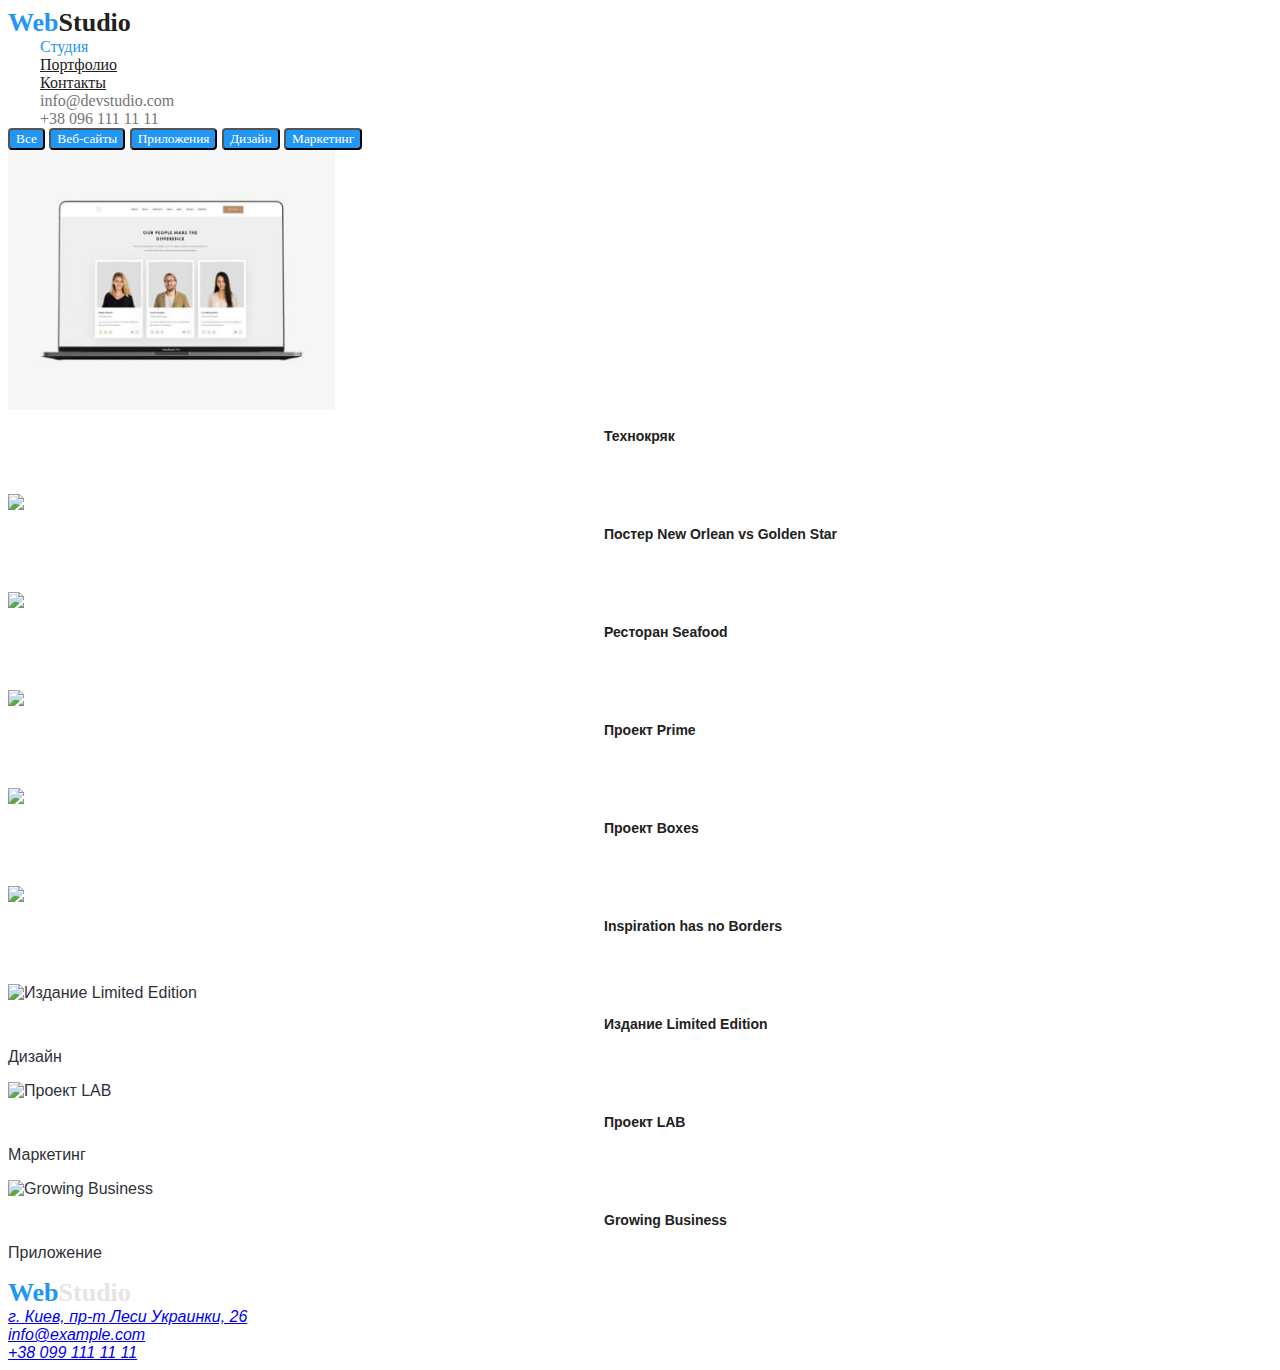
==== portfolio.html @ 56b849b2 "work02" ====
<!DOCTYPE html>
<html lang="en">

<head>
    <meta charset="UTF-8">
    <meta http-equiv="X-UA-Compatible" content="IE=edge">
    <meta name="viewport" content="width= , initial-scale=1.0">

    <title>Document2</title>
    <link rel="preconnect" href="https://fonts.googleapis.com">
    <link rel="preconnect" href="https://fonts.gstatic.com" crossorigin>
    <link href="https://fonts.googleapis.com/css2?family=Raleway:wght@400;500;700;900&display=swap" rel="stylesheet">
    
    <link rel="stylesheet" href="./css/styles.css" />
</head>
<body>
    <!--Хедер-->
 <main>
    <section class="section main" >
     <header class="header">
        <div class=" container nav">
         <nav class="section-main-nav">
           <a class="logo" href="./index.html">Web<span class="logo-black">Studio</span></a>
           <ul class="main-nav">
              <li><a class="header-item current" href="./index.html">Студия</a></li>
              <li><a class="header-item current1" href="./portfolio.html">Портфолио</a></li>
              <li><a class="header-item current1" href="./contact.html">Контакты</a></li>
           </ul>
         </nav>
         <ul class="contact">
            <li>
                <a class="header-item contact-mail" href="mailto:info@devstudio.com">info@devstudio.com</a>
            </li>
            <li>
                <a class="header-item contact-phone" href="tel:380961111111">+38 096 111 11 11</a>
            </li>
         </ul>
        </div>
    </section>
     </header>
     <div>
         <section class="menu">
            <button class="button-primary" type="button">Все</button>
            <button class="button-primary" type="button">Веб-сайты</button>
            <button class="button-primary" type="button">Приложения</button>
            <button class="button-primary" type="button">Дизайн</button>
            <button class="button-primary" type="button">Маркетинг</button>
         </section>
     </div>
     <section class="section1" >
        
        <ul class="work-list">
            <li class="photo-team">
                <img src=images/portfolio/img.jpg alt="Технокряк" widht="270" height="260" />
                <h3 class="title-photo">Технокряк </h3>
                <p>Веб-сайт</p>
            </li>
            <li class="photo-team">
                <img src=images/portfolio/img(1).jpg alt="Постер New Orlean vs Golden Star" widht="270" height="260" />
                <h3 class="title-photo">Постер New Orlean vs Golden Star </h3>
                <p>Дизайн</p>
            </li>
            <li class="photo-team">
                <img src=images/portfolio/img(2).jpg alt="Ресторан Seafood" widht="270" height="260" />
                <h3 class="title-photo">Ресторан Seafood </h3>
                <p>Приложение</p>
            </li>
        </ul>
    </section>
    <section class="section2" >
        
        <ul class="work-list">
            <li class="photo-team">
                <img src=images/portfolio/img(3).jpg alt="Проект Prime" widht="270" height="260" />
                <h3 class="title-photo">Проект Prime </h3>
                <p>Маркетинг</p>
            </li>
            <li class="photo-team">
                <img src=images/portfolio/img(4).jpg alt="Проект Boxes" widht="270" height="260" />
                <h3 class="title-photo">Проект Boxes </h3>
                <p>Приложение</p>
            </li>
            <li class="photo-team">
                <img src=images/portfolio/img(5).jpg alt="Inspiration has no Borders" widht="270" height="260" />
                <h3 class="title-photo">Inspiration has no Borders </h3>
                <p>Веб-сайт</p>
            </li>
        </ul>
    </section>
    <section class="section3" >
        
        <ul class="work-list">
            <li class="photo-team">
                <img src=images/portfolio/img(6).jpg alt="Издание Limited Edition" widht="270" height="260" />
                <h3 class="title-photo">Издание Limited Edition </h3>
                <p>Дизайн</p>
            </li>
            <li class="photo-team">
                <img src=images/portfolio/img(7).jpg alt="Проект LAB" widht="270" height="260" />
                <h3 class="title-photo">Проект LAB </h3>
                <p>Маркетинг</p>
            </li>
            <li class="photo-team">
                <img src=images/portfolio/img(8).jpg alt="Growing Business" widht="270" height="260" />
                <h3 class="title-photo">Growing Business </h3>
                <p>Приложение</p>
            </li>
        </ul>
    </section>
</main>
    <footer class="page-footer">
         <ul>
             <li><a class="logo" href="./index.html">Web<span class="logo-white">Studio</span></a></li>
         </ul>
       <address class="page-address">
          <ul class="addrerss-list">
             <li><a href="addrerss-link">г. Киев, пр-т Леси Украинки, 26</a></li>
             <li><a href="addrerss-link">info@example.com</a></li>
             <li><a href="addrerss-link">+38 099 111 11 11</a></li>
          </ul>
        </address>
    </footer>
</body>
---- css/styles.css ----
:root{
   --maim-text-color: #FFFFFF;
   --maim-blu-color:#2196F3;
   --maim-white-color:#E5E5E5;
   --maim-light-color:#F5F4FA;
   --maim-darck-color: #757575;
   --maim-black-color:#212121;
   --maim-darck2-color:#2F303A;
 }
    body {
    background: #FFFFFF;
    color: var(--maim-text-color);
    font-family: Roboto, sans-serif;
    }

    header {
    color: var(--maim-black-color);
    }

    .section-main {
     text-decoration: none  
     }

    .container nav {
     text-decoration: none
     }
   
     .logo {
     font-family: 'Raleway 700';
     font-style: normal;
     font-weight: 700;
     font-size: 26px;
     color: var(--maim-blu-color);
     text-decoration: none;
    }
    .logo-black {
    color: var(--maim-black-color);
    }
    .logo-white {
      color: var(--maim-white-color);
    }
    ul, li {
      display: block;
      padding: 0;
      margin: 0;
     }

    .list-style {
    list-style: none;
    }
    
    .main-nav {
    font-family:'Roboto';
    color: var(--maim-black-color);
    text-decoration: none;
    
  }
   .current {
   color: var(--maim-blu-color);
   text-decoration: none;
   margin-left: 32px;
   }
   .current1 {
    color: var(--maim-black-color);
    margin-left: 32px;
   }

    .contact-phone , .contact-mail {
     font-family: 'Roboto 400';
     color: var(--maim-darck-color);
     text-decoration: none;
     margin-left: 32px;
    }

    .section-hero {
    color: var(--maim-darck2-color);
    }
    
    .section3 {
      color: var(--maim-darck2-color);
    }

     section-title1 {   
      font-family: 'Roboto 9oo' ;
      color: var(--maim-text-color);
     }
   
    .button-primary {
     font-family: 'Roboto 700';
     color: var(--maim-text-color);
     background-color: var(--maim-blu-color);
     border-radius: 4px;
    }

    .text {
      font-family: 'Roboto 700';
      color: var(--maim-black-color);
      margin-left: 32px;

      letter-spacing: 0.03em; 
    }
    .list-style{
      color: var(--maim-darck2-color);;
       font-size: 14px;
       font-family: 'Roboto 700' ;
       margin-left: 32px;
       list-style: none ;
       
     }
    .section-title2 {
     color: var(--maim-black-color);
     font-size: 36px;
     font-family: 'Roboto 700' ;
       }

 .title-photo {
  color: var(--maim-black-color);

     font-size: 14px;
 }
 .section-title3 {
  font-family: 'Roboto 700' ;
  color: var(--maim-black-color);
 }

 .title {
    margin-top: 0;
    margin-bottom: 0;
    padding-top: 94px;

    font-weight: 700;
    font-size: 14px;
    text-transform: uppercase;
 }
 .title-photo , .title-text {
  margin-left: 596px;
 }
 
 .page-footer {
  color: var(--maim-darck2-color);
  
 }

 .page-adress {
   font-family: 'Roboto 400';
   color: var(--maim-text-color);
   text-decoration: none;
 }
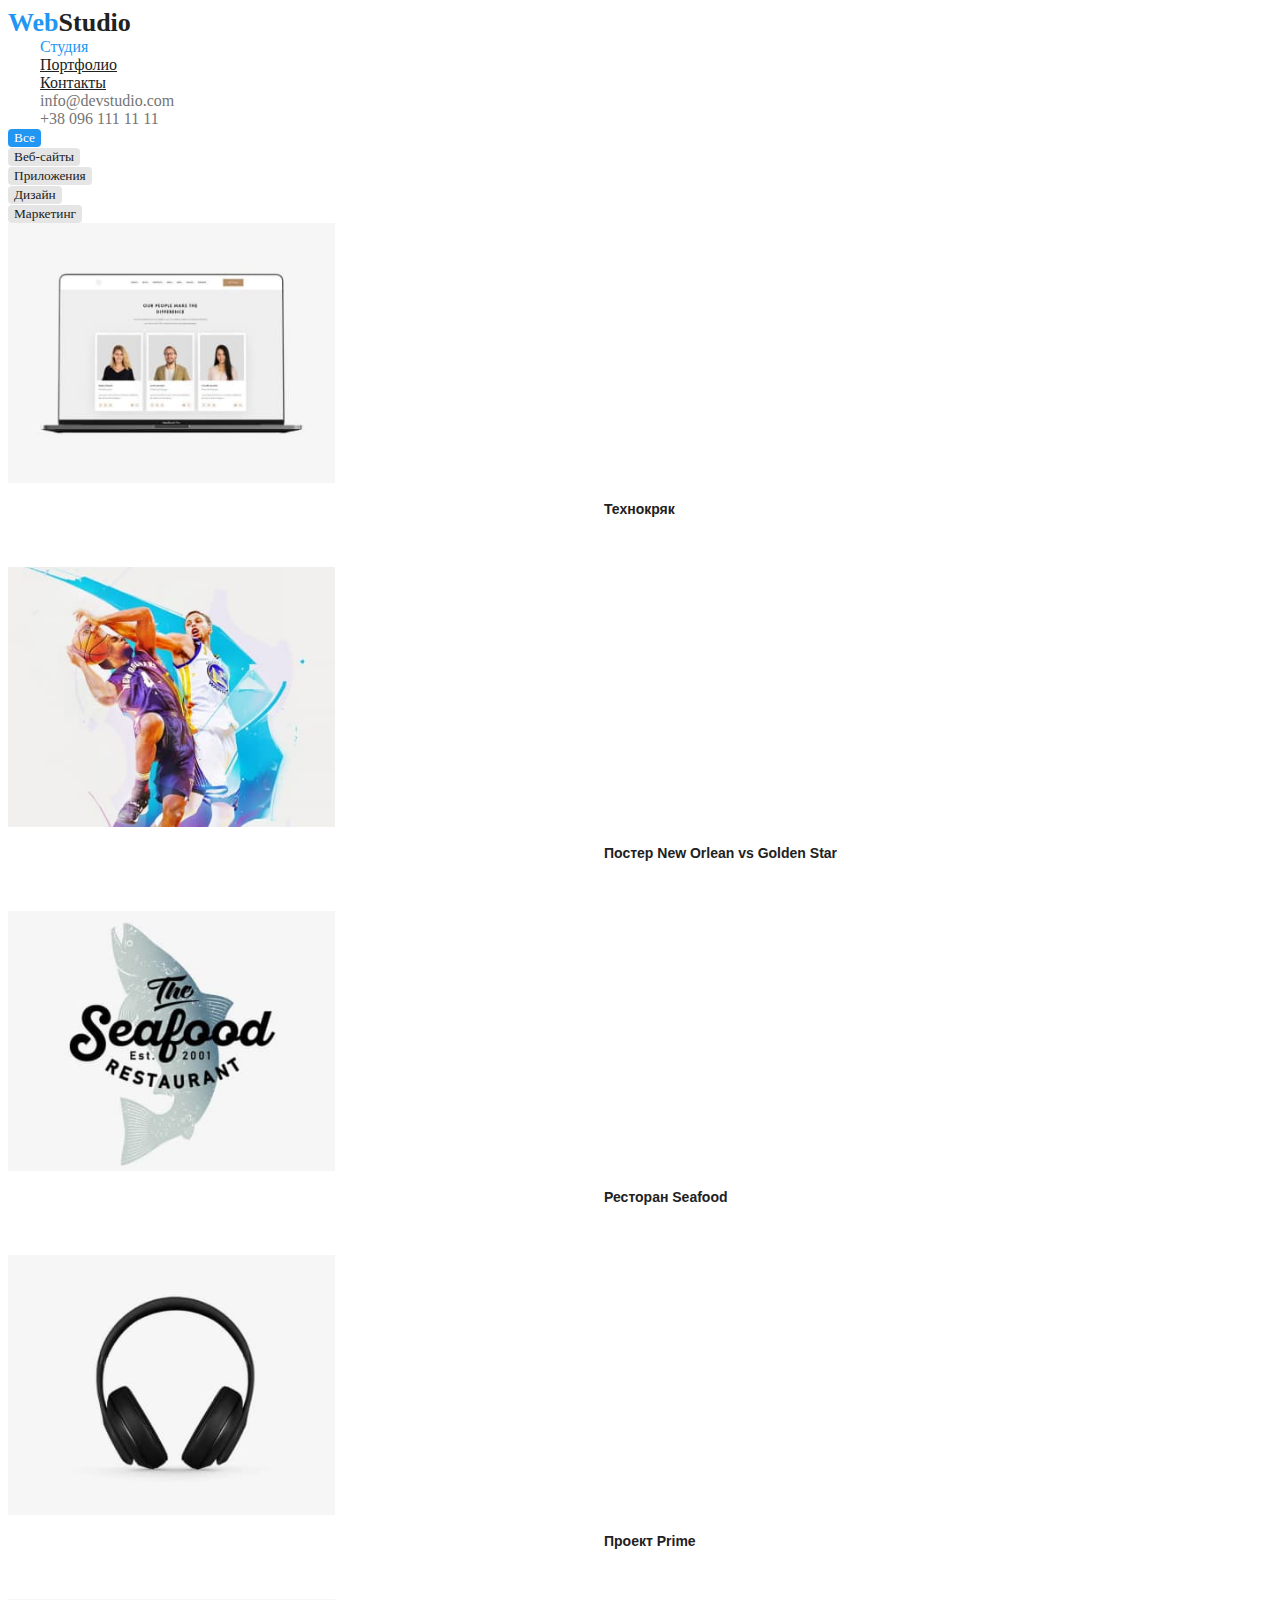
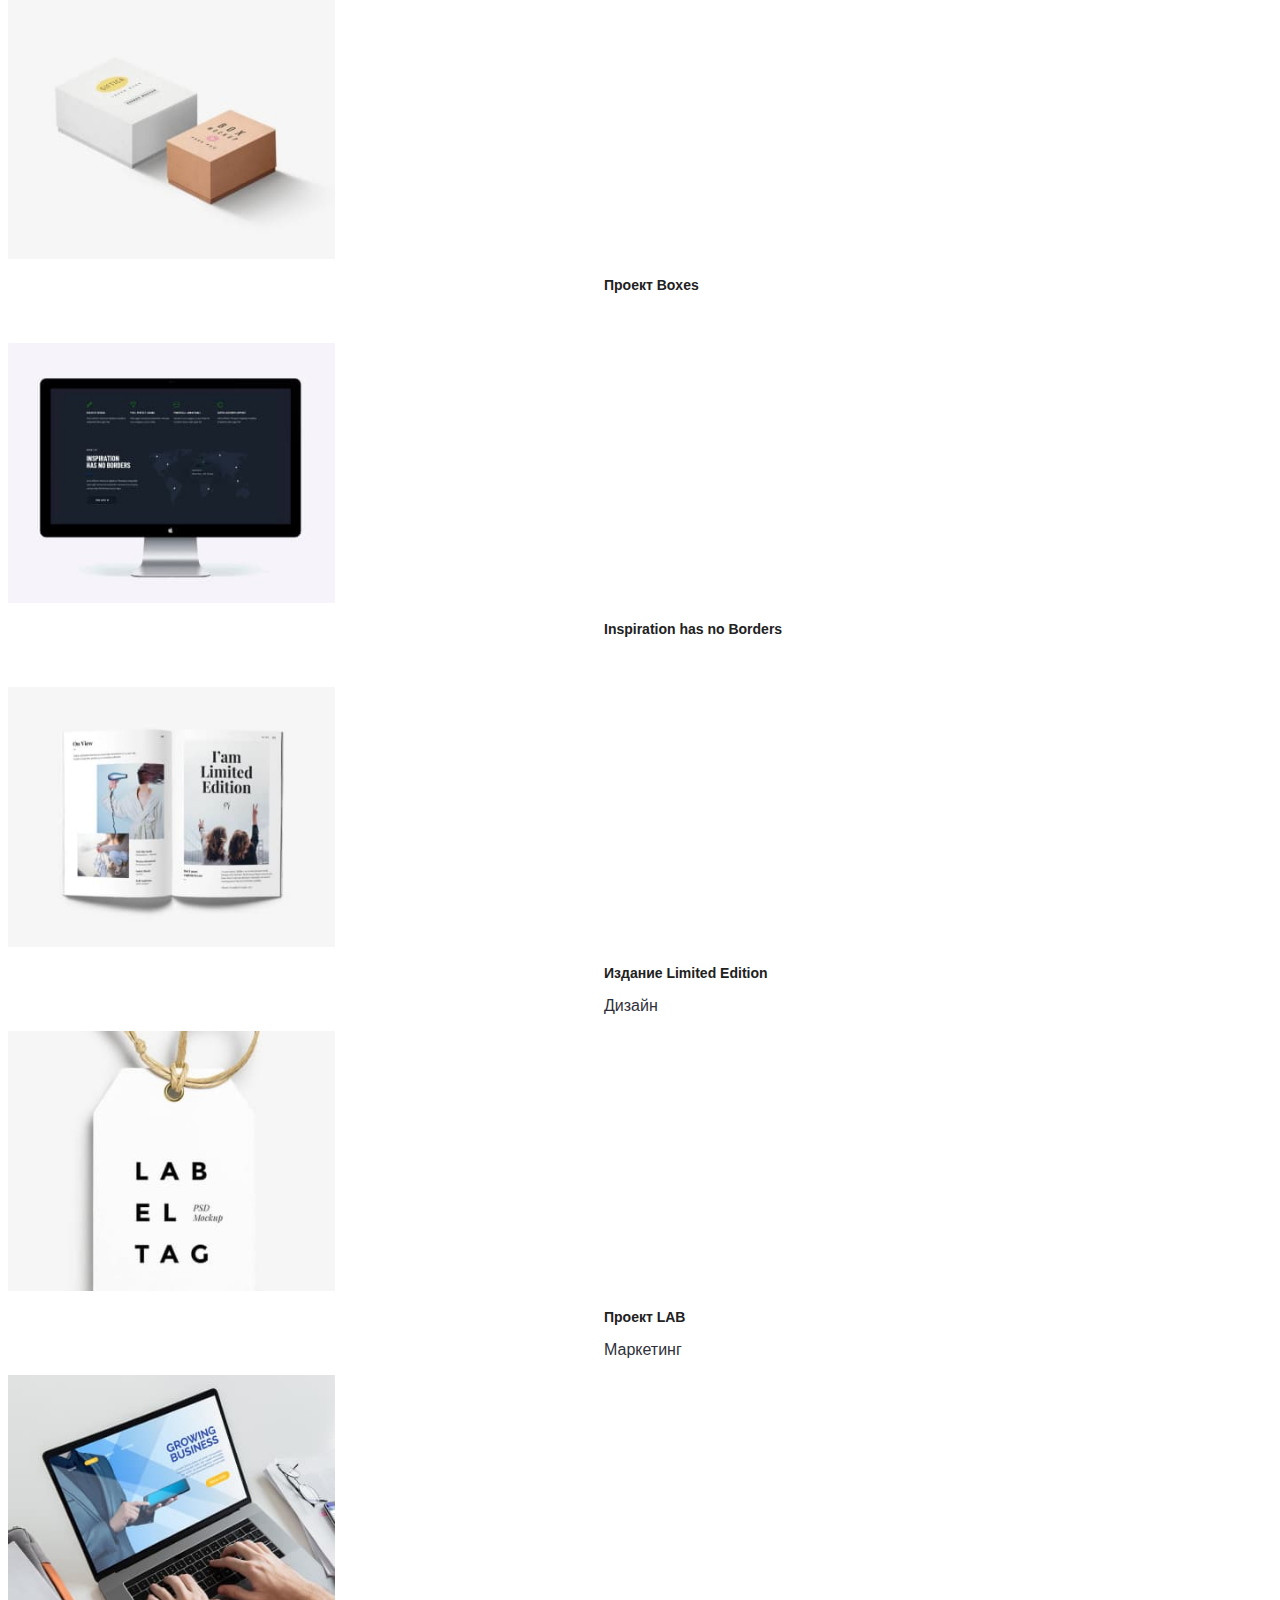
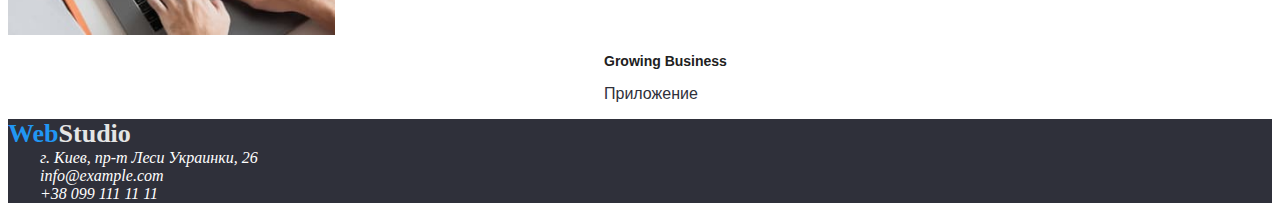
==== commit 7a5a98a3: "work02" ====
--- a/portfolio.html
+++ b/portfolio.html
@@ -39,71 +39,83 @@
     </section>
      </header>
      <div>
-         <section class="menu">
+         <section class="portfolio">
+          <ul class="auth-nav">
+            <li>
             <button class="button-primary" type="button">Все</button>
-            <button class="button-primary" type="button">Веб-сайты</button>
-            <button class="button-primary" type="button">Приложения</button>
-            <button class="button-primary" type="button">Дизайн</button>
-            <button class="button-primary" type="button">Маркетинг</button>
+            </li>
+            <li>
+            <button class="button-primary2" type="button">Веб-сайты</button>
+            </li>
+            <li>
+            <button class="button-primary2" type="button">Приложения</button>
+            </li>
+            <li>
+            <button class="button-primary2" type="button">Дизайн</button>
+            </li>
+            <li>
+            <button class="button-primary2" type="button">Маркетинг</button>
+            </li>
+          </ul>
          </section>
      </div>
      <section class="section1" >
         
         <ul class="work-list">
-            <li class="photo-team">
+            <li class="photo-iteam">
                 <img src=images/portfolio/img.jpg alt="Технокряк" widht="270" height="260" />
                 <h3 class="title-photo">Технокряк </h3>
-                <p>Веб-сайт</p>
+                <p class="title-text">Веб-сайт</p>
             </li>
-            <li class="photo-team">
+            <li class="photo-iteam">
                 <img src=images/portfolio/img(1).jpg alt="Постер New Orlean vs Golden Star" widht="270" height="260" />
                 <h3 class="title-photo">Постер New Orlean vs Golden Star </h3>
-                <p>Дизайн</p>
+                <p class="title-text">Дизайн</p>
             </li>
-            <li class="photo-team">
+            <li class="photo-iteam">
                 <img src=images/portfolio/img(2).jpg alt="Ресторан Seafood" widht="270" height="260" />
                 <h3 class="title-photo">Ресторан Seafood </h3>
-                <p>Приложение</p>
+                <p class="title-text">Приложение</p>
             </li>
         </ul>
     </section>
     <section class="section2" >
         
         <ul class="work-list">
-            <li class="photo-team">
+            <li class="photo-iteam">
                 <img src=images/portfolio/img(3).jpg alt="Проект Prime" widht="270" height="260" />
                 <h3 class="title-photo">Проект Prime </h3>
-                <p>Маркетинг</p>
+                <p class="title-text">Маркетинг</p>
             </li>
-            <li class="photo-team">
+            <li class="photo-iteam">
                 <img src=images/portfolio/img(4).jpg alt="Проект Boxes" widht="270" height="260" />
                 <h3 class="title-photo">Проект Boxes </h3>
-                <p>Приложение</p>
+                <p class="title-text">Приложение</p>
             </li>
-            <li class="photo-team">
+            <li class="photo-iteam">
                 <img src=images/portfolio/img(5).jpg alt="Inspiration has no Borders" widht="270" height="260" />
                 <h3 class="title-photo">Inspiration has no Borders </h3>
-                <p>Веб-сайт</p>
+                <p class="title-text">Веб-сайт</p>
             </li>
         </ul>
     </section>
     <section class="section3" >
         
         <ul class="work-list">
-            <li class="photo-team">
+            <li class="photo-iteam">
                 <img src=images/portfolio/img(6).jpg alt="Издание Limited Edition" widht="270" height="260" />
                 <h3 class="title-photo">Издание Limited Edition </h3>
-                <p>Дизайн</p>
+                <p class="title-text">Дизайн</p>
             </li>
-            <li class="photo-team">
+            <li class="photo-iteam">
                 <img src=images/portfolio/img(7).jpg alt="Проект LAB" widht="270" height="260" />
                 <h3 class="title-photo">Проект LAB </h3>
-                <p>Маркетинг</p>
+                <p class="title-text">Маркетинг</p>
             </li>
-            <li class="photo-team">
+            <li class="photo-iteam">
                 <img src=images/portfolio/img(8).jpg alt="Growing Business" widht="270" height="260" />
                 <h3 class="title-photo">Growing Business </h3>
-                <p>Приложение</p>
+                <p class="title-text">Приложение</p>
             </li>
         </ul>
     </section>
@@ -113,10 +125,10 @@
              <li><a class="logo" href="./index.html">Web<span class="logo-white">Studio</span></a></li>
          </ul>
        <address class="page-address">
-          <ul class="addrerss-list">
-             <li><a href="addrerss-link">г. Киев, пр-т Леси Украинки, 26</a></li>
-             <li><a href="addrerss-link">info@example.com</a></li>
-             <li><a href="addrerss-link">+38 099 111 11 11</a></li>
+          <ul class="address-list">
+             <li><a class="address" href="link">г. Киев, пр-т Леси Украинки, 26</a></li>
+             <li><a class="address" href="link">info@example.com</a></li>
+             <li><a class="address" href="link">+38 099 111 11 11</a></li>
           </ul>
         </address>
     </footer>
--- a/css/styles.css
+++ b/css/styles.css
@@ -18,7 +18,7 @@
     }
 
     .section-main {
-     text-decoration: none  
+     text-decoration: none
      }
 
     .container nav {
@@ -53,7 +53,6 @@
     font-family:'Roboto';
     color: var(--maim-black-color);
     text-decoration: none;
-    
   }
    .current {
    color: var(--maim-blu-color);
@@ -73,7 +72,8 @@
     }
 
     .section-hero {
-    color: var(--maim-darck2-color);
+    color: var(--maim-text-color);
+    background-color: var(--maim-darck2-color) ;  
     }
     
     .section3 {
@@ -90,7 +90,15 @@
      color: var(--maim-text-color);
      background-color: var(--maim-blu-color);
      border-radius: 4px;
+     border: none;
     }
+    .button-primary2 {
+      font-family: 'Roboto 700';
+      color: var(--maim-black-color);
+      background-color: var(--maim-white-color);
+      border-radius: 4px;
+      border: none;
+     }
 
     .text {
       font-family: 'Roboto 700';
@@ -138,11 +146,14 @@
  
  .page-footer {
   color: var(--maim-darck2-color);
+  background-color: var(--maim-darck2-color);
   
  }
 
- .page-adress {
+ .address {
    font-family: 'Roboto 400';
    color: var(--maim-text-color);
    text-decoration: none;
+   margin-left: 32px;
  }
+ 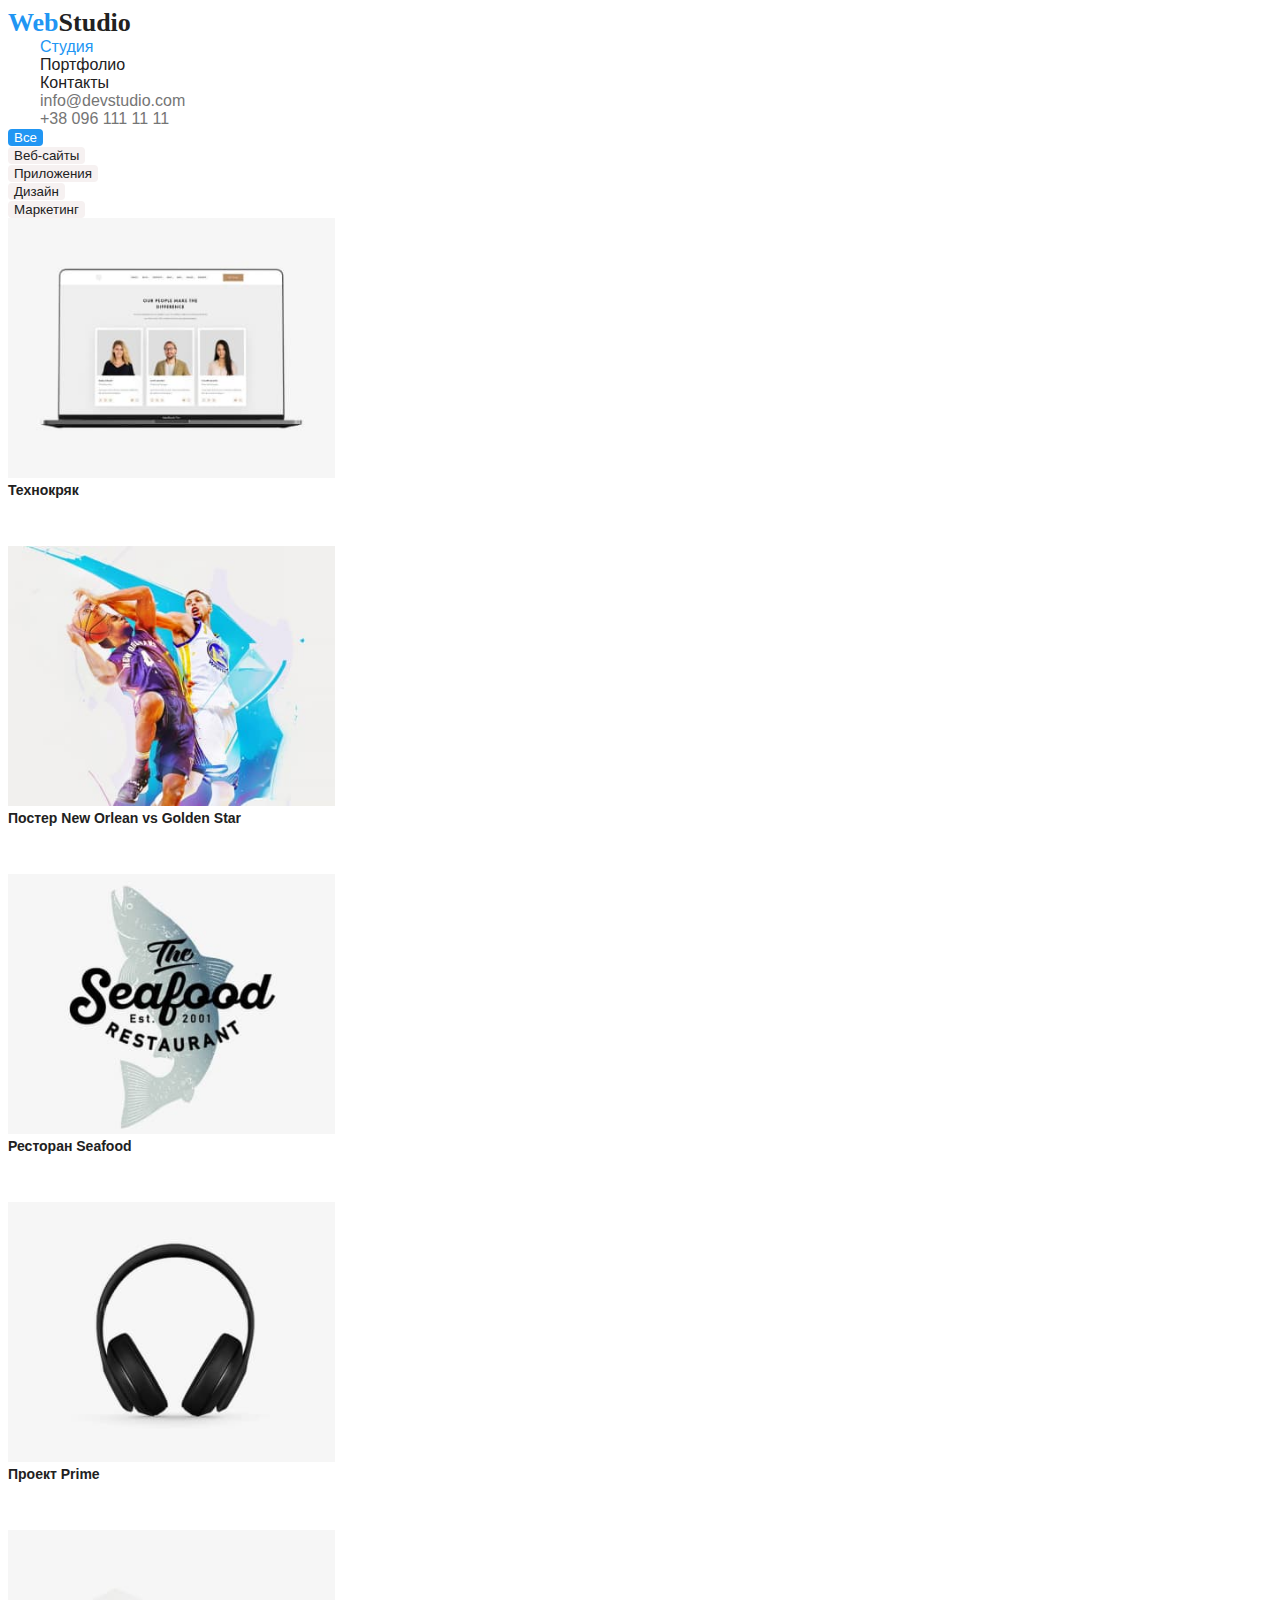
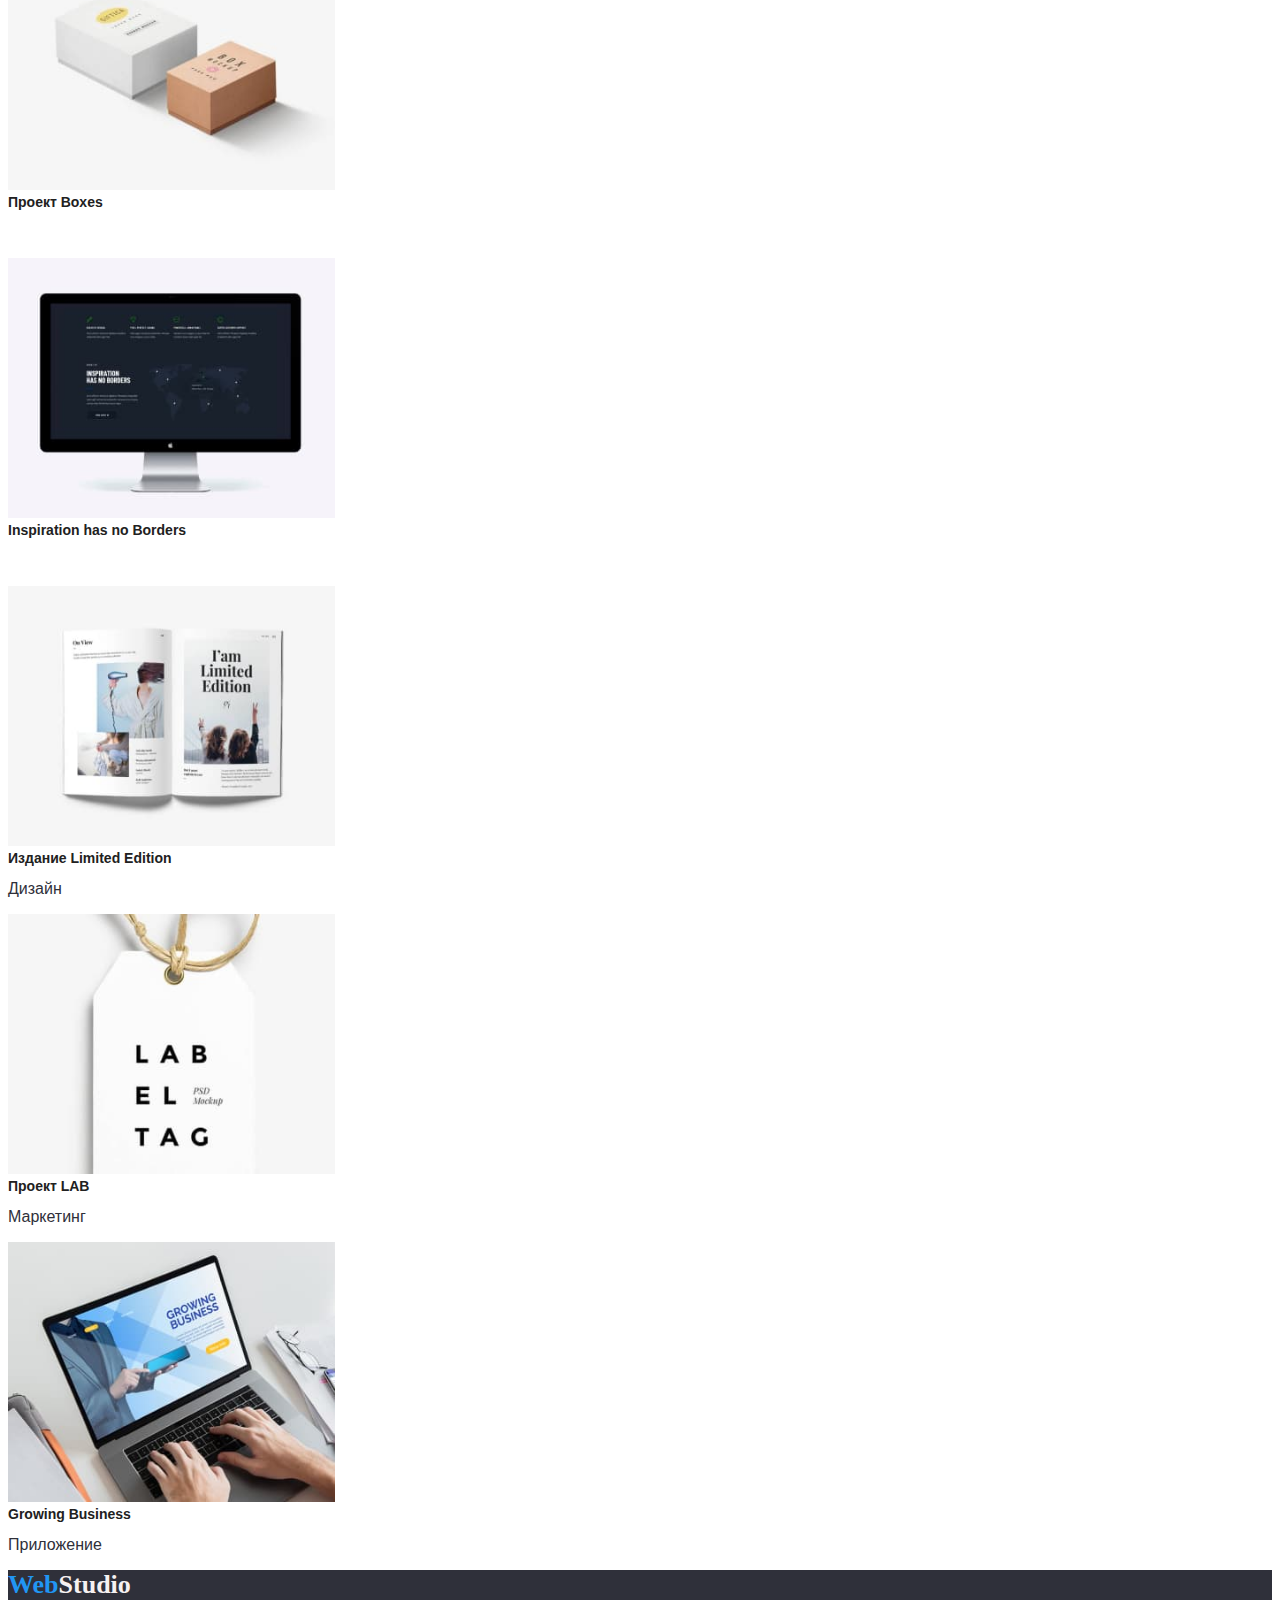
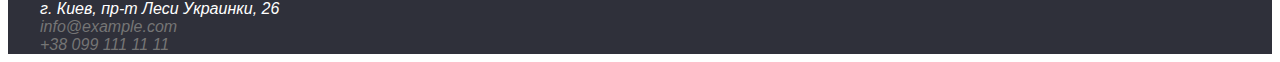
==== commit 9d66aeec: "work02" ====
--- a/portfolio.html
+++ b/portfolio.html
@@ -9,16 +9,15 @@
     <title>Document2</title>
     <link rel="preconnect" href="https://fonts.googleapis.com">
     <link rel="preconnect" href="https://fonts.gstatic.com" crossorigin>
-    <link href="https://fonts.googleapis.com/css2?family=Raleway:wght@400;500;700;900&display=swap" rel="stylesheet">
+    <link href="https://fonts.googleapis.com/css2?family=Raleway:wght@400;500;700;900&family=Roboto:wght@400;500;700;900&display=swap" rel="stylesheet">
     
     <link rel="stylesheet" href="./css/styles.css" />
 </head>
 <body>
-    <!--Хедер-->
+    <!--Хедер--> 
  <main>
     <section class="section main" >
      <header class="header">
-        <div class=" container nav">
          <nav class="section-main-nav">
            <a class="logo" href="./index.html">Web<span class="logo-black">Studio</span></a>
            <ul class="main-nav">
@@ -35,7 +34,6 @@
                 <a class="header-item contact-phone" href="tel:380961111111">+38 096 111 11 11</a>
             </li>
          </ul>
-        </div>
     </section>
      </header>
      <div>
@@ -59,6 +57,7 @@
           </ul>
          </section>
      </div>
+     
      <section class="section1" >
         
         <ul class="work-list">
@@ -126,7 +125,7 @@
          </ul>
        <address class="page-address">
           <ul class="address-list">
-             <li><a class="address" href="link">г. Киев, пр-т Леси Украинки, 26</a></li>
+             <li><a class="address1" href="link">г. Киев, пр-т Леси Украинки, 26</a></li>
              <li><a class="address" href="link">info@example.com</a></li>
              <li><a class="address" href="link">+38 099 111 11 11</a></li>
           </ul>
--- a/css/styles.css
+++ b/css/styles.css
@@ -1,7 +1,7 @@
  :root{
    --maim-text-color: #FFFFFF;
    --maim-blu-color:#2196F3;
-   --maim-white-color:#E5E5E5;
+   --maim-white-color:#f6f1f1;
    --maim-light-color:#F5F4FA;
    --maim-darck-color: #757575;
    --maim-black-color:#212121;
@@ -10,7 +10,7 @@
     body {
     background: #FFFFFF;
     color: var(--maim-text-color);
-    font-family: Roboto, sans-serif;
+    font-family: 'Roboto 500', sans-serif;
     }
 
     header {
@@ -21,9 +21,6 @@
      text-decoration: none
      }
 
-    .container nav {
-     text-decoration: none
-     }
    
      .logo {
      font-family: 'Raleway 700';
@@ -50,22 +47,20 @@
     }
     
     .main-nav {
-    font-family:'Roboto';
     color: var(--maim-black-color);
-    text-decoration: none;
   }
    .current {
    color: var(--maim-blu-color);
-   text-decoration: none;
+   text-decoration: none ;
    margin-left: 32px;
    }
    .current1 {
     color: var(--maim-black-color);
     margin-left: 32px;
+    text-decoration: none ;
    }
 
     .contact-phone , .contact-mail {
-     font-family: 'Roboto 400';
      color: var(--maim-darck-color);
      text-decoration: none;
      margin-left: 32px;
@@ -80,20 +75,13 @@
       color: var(--maim-darck2-color);
     }
 
-     section-title1 {   
-      font-family: 'Roboto 9oo' ;
-      color: var(--maim-text-color);
-     }
-   
     .button-primary {
-     font-family: 'Roboto 700';
      color: var(--maim-text-color);
      background-color: var(--maim-blu-color);
      border-radius: 4px;
      border: none;
     }
     .button-primary2 {
-      font-family: 'Roboto 700';
       color: var(--maim-black-color);
       background-color: var(--maim-white-color);
       border-radius: 4px;
@@ -110,15 +98,13 @@
     .list-style{
       color: var(--maim-darck2-color);;
        font-size: 14px;
-       font-family: 'Roboto 700' ;
        margin-left: 32px;
        list-style: none ;
        
      }
-    .section-title2 {
+     .section-title2 {
      color: var(--maim-black-color);
      font-size: 36px;
-     font-family: 'Roboto 700' ;
        }
 
  .title-photo {
@@ -127,7 +113,6 @@
      font-size: 14px;
  }
  .section-title3 {
-  font-family: 'Roboto 700' ;
   color: var(--maim-black-color);
  }
 
@@ -141,18 +126,20 @@
     text-transform: uppercase;
  }
  .title-photo , .title-text {
-  margin-left: 596px;
+  margin-top: auto;
  }
- 
  .page-footer {
-  color: var(--maim-darck2-color);
   background-color: var(--maim-darck2-color);
   
+}
+ .address1 {
+  color: var(--maim-text-color);
+   text-decoration: none;
+   margin-left: 32px;
  }
 
  .address {
-   font-family: 'Roboto 400';
-   color: var(--maim-text-color);
+  color: var(--maim-darck-color);
    text-decoration: none;
    margin-left: 32px;
  }
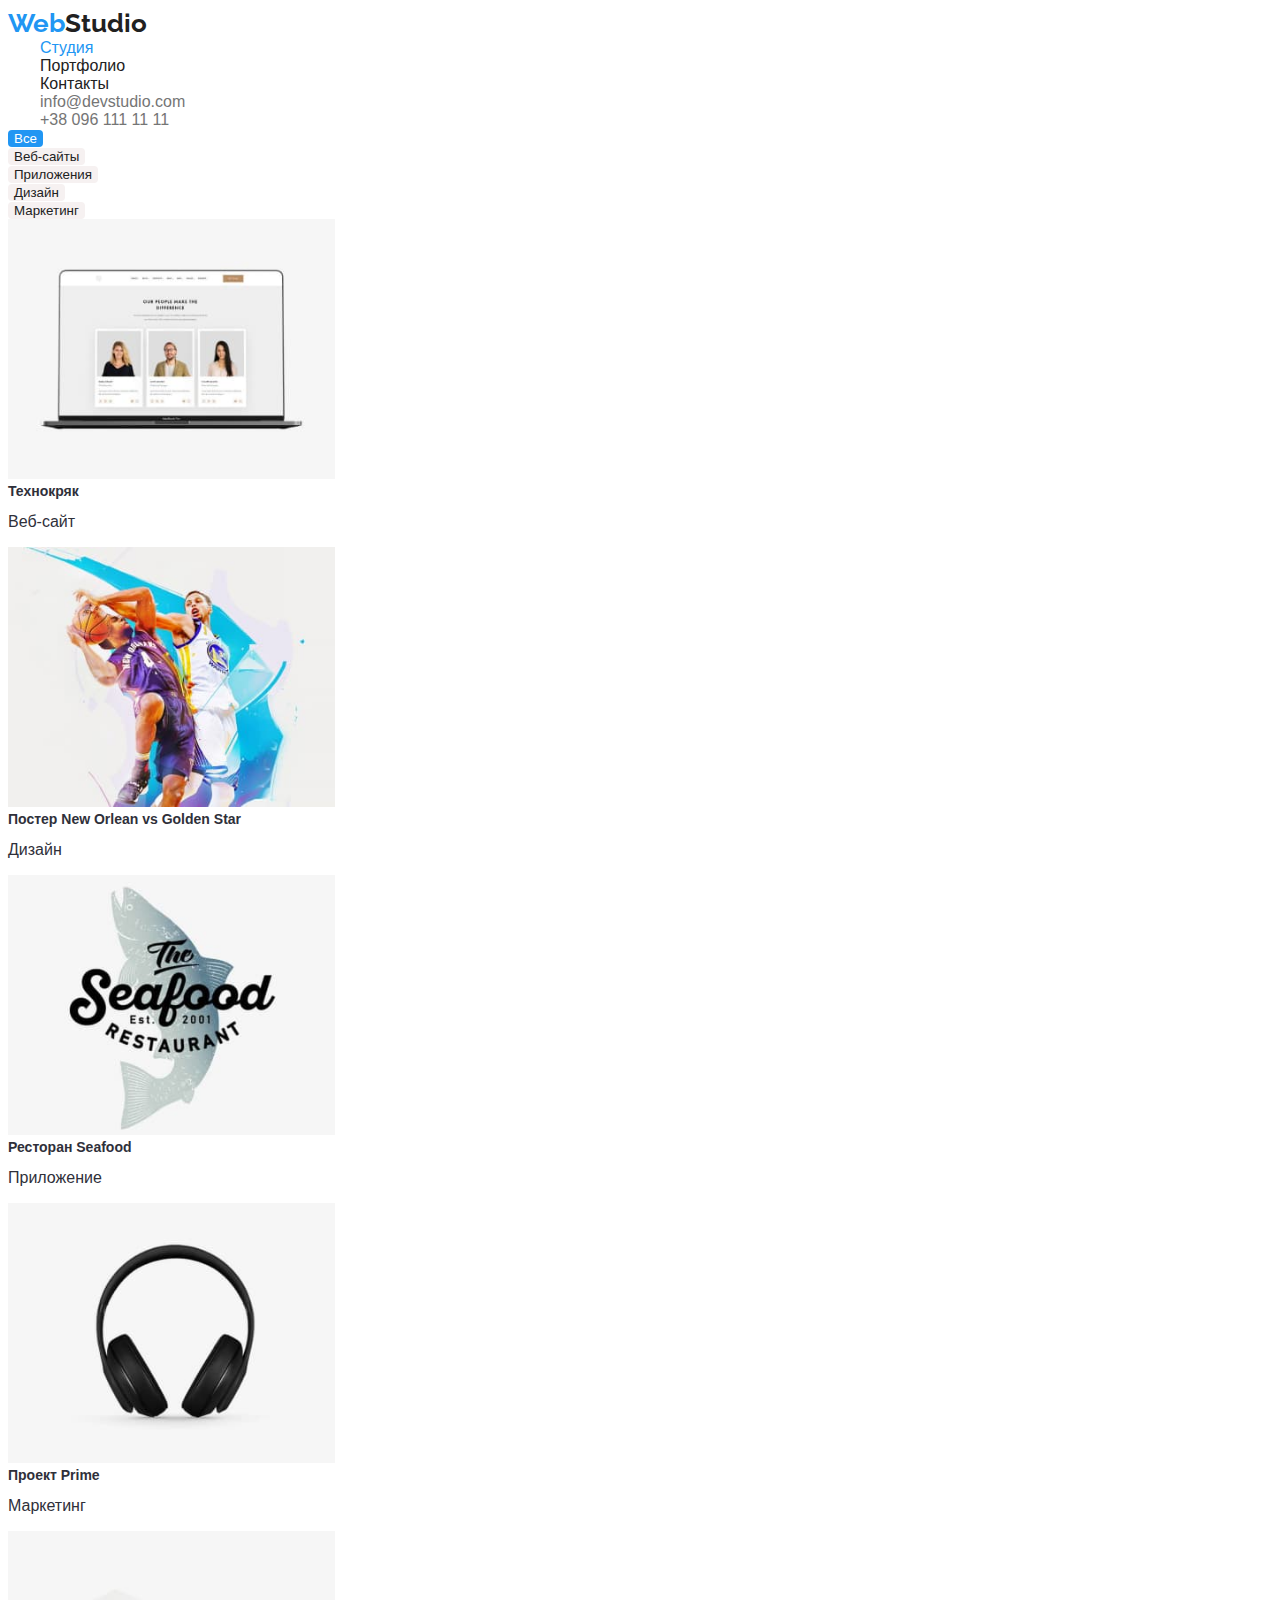
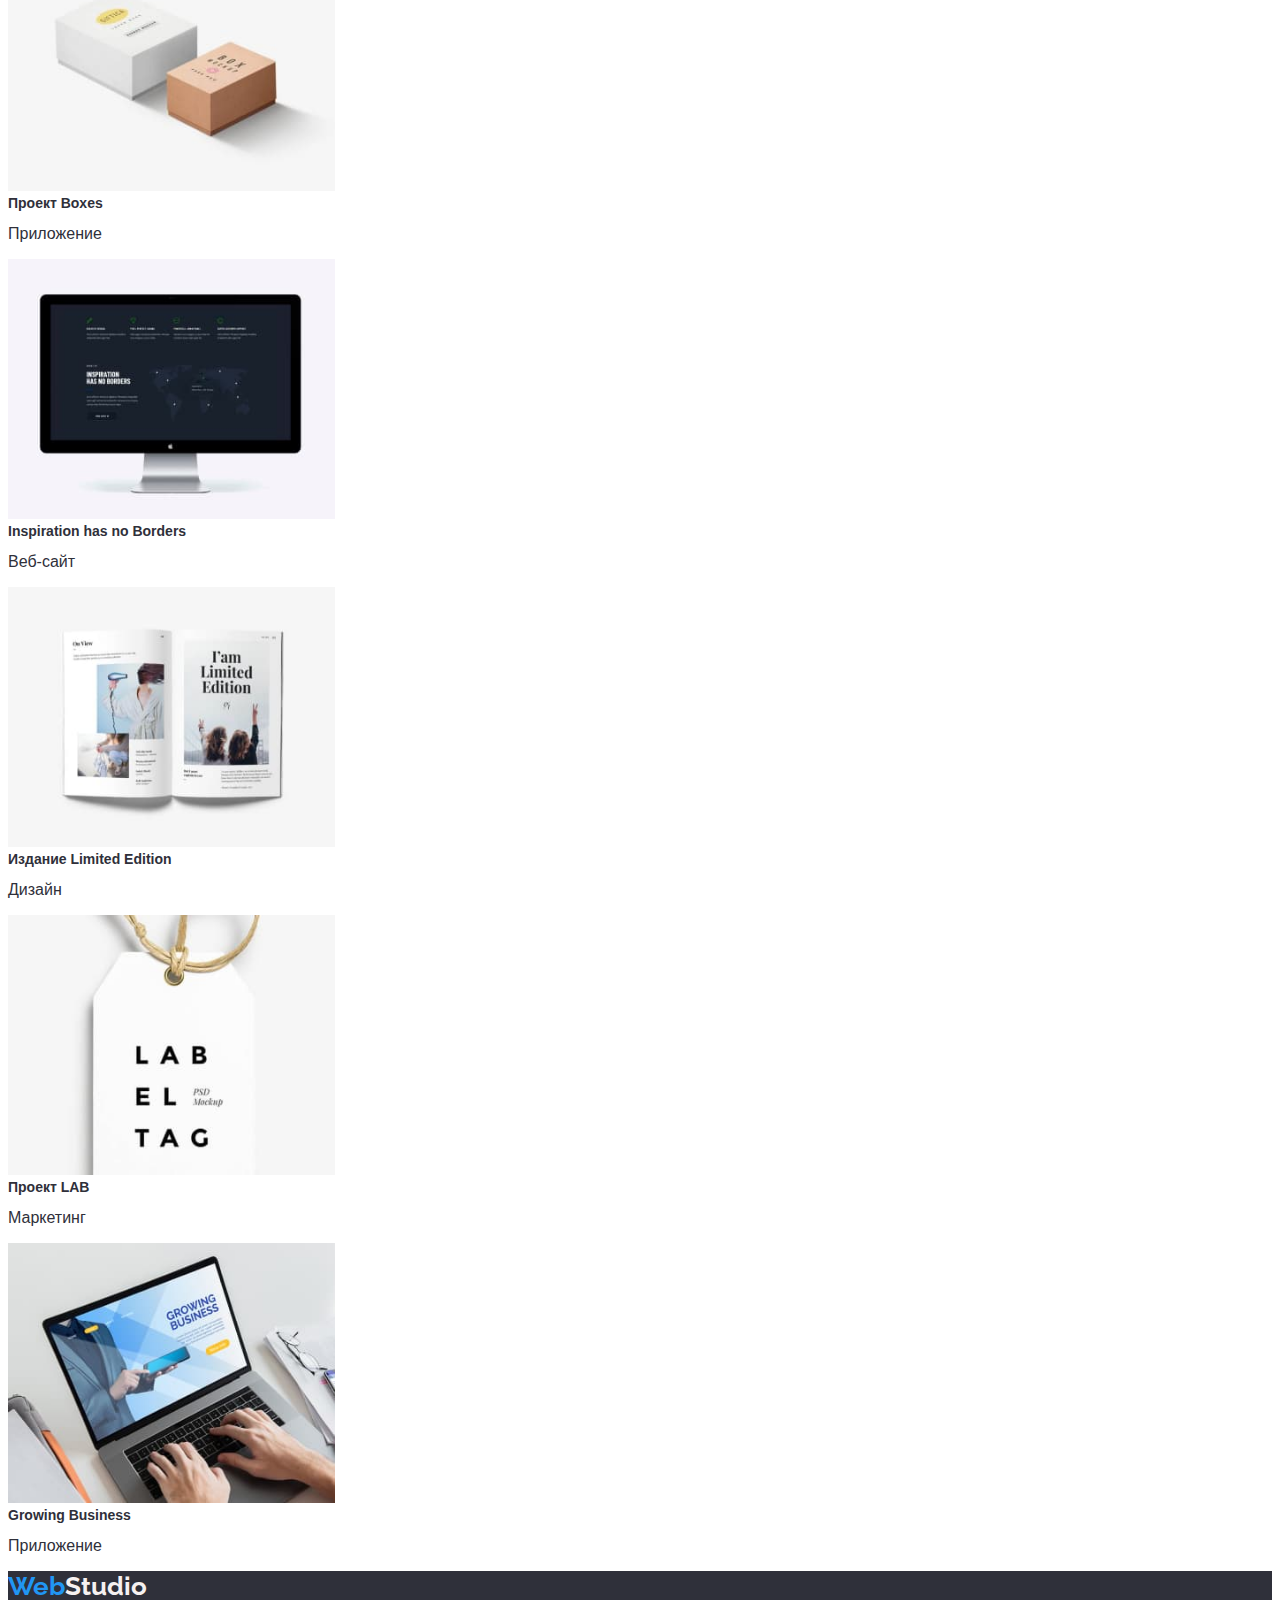
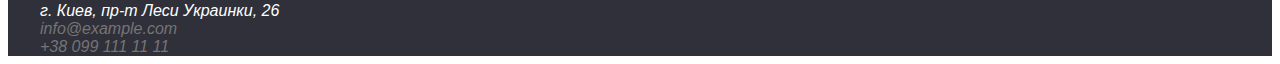
==== commit e602afd7: "work02" ====
--- a/portfolio.html
+++ b/portfolio.html
@@ -34,8 +34,8 @@
                 <a class="header-item contact-phone" href="tel:380961111111">+38 096 111 11 11</a>
             </li>
          </ul>
+     </header>
     </section>
-     </header>
      <div>
          <section class="portfolio">
           <ul class="auth-nav">
@@ -57,22 +57,22 @@
           </ul>
          </section>
      </div>
-     
+
      <section class="section1" >
         
         <ul class="work-list">
             <li class="photo-iteam">
-                <img src=images/portfolio/img.jpg alt="Технокряк" widht="270" height="260" />
+                <img src=images/portfolio/img.jpg alt="Технокряк"  height="260" />
                 <h3 class="title-photo">Технокряк </h3>
                 <p class="title-text">Веб-сайт</p>
             </li>
             <li class="photo-iteam">
-                <img src=images/portfolio/img(1).jpg alt="Постер New Orlean vs Golden Star" widht="270" height="260" />
+                <img src=images/portfolio/img(1).jpg alt="Постер New Orlean vs Golden Star"  height="260" />
                 <h3 class="title-photo">Постер New Orlean vs Golden Star </h3>
                 <p class="title-text">Дизайн</p>
             </li>
             <li class="photo-iteam">
-                <img src=images/portfolio/img(2).jpg alt="Ресторан Seafood" widht="270" height="260" />
+                <img src=images/portfolio/img(2).jpg alt="Ресторан Seafood"  height="260" />
                 <h3 class="title-photo">Ресторан Seafood </h3>
                 <p class="title-text">Приложение</p>
             </li>
@@ -82,17 +82,17 @@
         
         <ul class="work-list">
             <li class="photo-iteam">
-                <img src=images/portfolio/img(3).jpg alt="Проект Prime" widht="270" height="260" />
+                <img src=images/portfolio/img(3).jpg alt="Проект Prime"  height="260" />
                 <h3 class="title-photo">Проект Prime </h3>
                 <p class="title-text">Маркетинг</p>
             </li>
             <li class="photo-iteam">
-                <img src=images/portfolio/img(4).jpg alt="Проект Boxes" widht="270" height="260" />
+                <img src=images/portfolio/img(4).jpg alt="Проект Boxes"  height="260" />
                 <h3 class="title-photo">Проект Boxes </h3>
                 <p class="title-text">Приложение</p>
             </li>
             <li class="photo-iteam">
-                <img src=images/portfolio/img(5).jpg alt="Inspiration has no Borders" widht="270" height="260" />
+                <img src=images/portfolio/img(5).jpg alt="Inspiration has no Borders"  height="260" />
                 <h3 class="title-photo">Inspiration has no Borders </h3>
                 <p class="title-text">Веб-сайт</p>
             </li>
@@ -102,17 +102,17 @@
         
         <ul class="work-list">
             <li class="photo-iteam">
-                <img src=images/portfolio/img(6).jpg alt="Издание Limited Edition" widht="270" height="260" />
+                <img src=images/portfolio/img(6).jpg alt="Издание Limited Edition"  height="260" />
                 <h3 class="title-photo">Издание Limited Edition </h3>
                 <p class="title-text">Дизайн</p>
             </li>
             <li class="photo-iteam">
-                <img src=images/portfolio/img(7).jpg alt="Проект LAB" widht="270" height="260" />
+                <img src=images/portfolio/img(7).jpg alt="Проект LAB"  height="260" />
                 <h3 class="title-photo">Проект LAB </h3>
                 <p class="title-text">Маркетинг</p>
             </li>
             <li class="photo-iteam">
-                <img src=images/portfolio/img(8).jpg alt="Growing Business" widht="270" height="260" />
+                <img src=images/portfolio/img(8).jpg alt="Growing Business"  height="260" />
                 <h3 class="title-photo">Growing Business </h3>
                 <p class="title-text">Приложение</p>
             </li>
--- a/css/styles.css
+++ b/css/styles.css
@@ -23,12 +23,13 @@
 
    
      .logo {
-     font-family: 'Raleway 700';
      font-style: normal;
      font-weight: 700;
      font-size: 26px;
      color: var(--maim-blu-color);
      text-decoration: none;
+     font-family: Raleway;
+     line-height: 31px;
     }
     .logo-black {
     color: var(--maim-black-color);
@@ -69,6 +70,7 @@
     .section-hero {
     color: var(--maim-text-color);
     background-color: var(--maim-darck2-color) ;  
+    line-height: 60px ;
     }
     
     .section3 {
@@ -80,18 +82,20 @@
      background-color: var(--maim-blu-color);
      border-radius: 4px;
      border: none;
+     font-family: inherit;
     }
     .button-primary2 {
       color: var(--maim-black-color);
       background-color: var(--maim-white-color);
       border-radius: 4px;
       border: none;
+      font-family: inherit;
      }
 
     .text {
-      font-family: 'Roboto 700';
       color: var(--maim-black-color);
       margin-left: 32px;
+      line-height: 17;
 
       letter-spacing: 0.03em; 
     }
@@ -100,7 +104,6 @@
        font-size: 14px;
        margin-left: 32px;
        list-style: none ;
-       
      }
      .section-title2 {
      color: var(--maim-black-color);
@@ -127,6 +130,7 @@
  }
  .title-photo , .title-text {
   margin-top: auto;
+  color: var(--maim-darck2-color);
  }
  .page-footer {
   background-color: var(--maim-darck2-color);
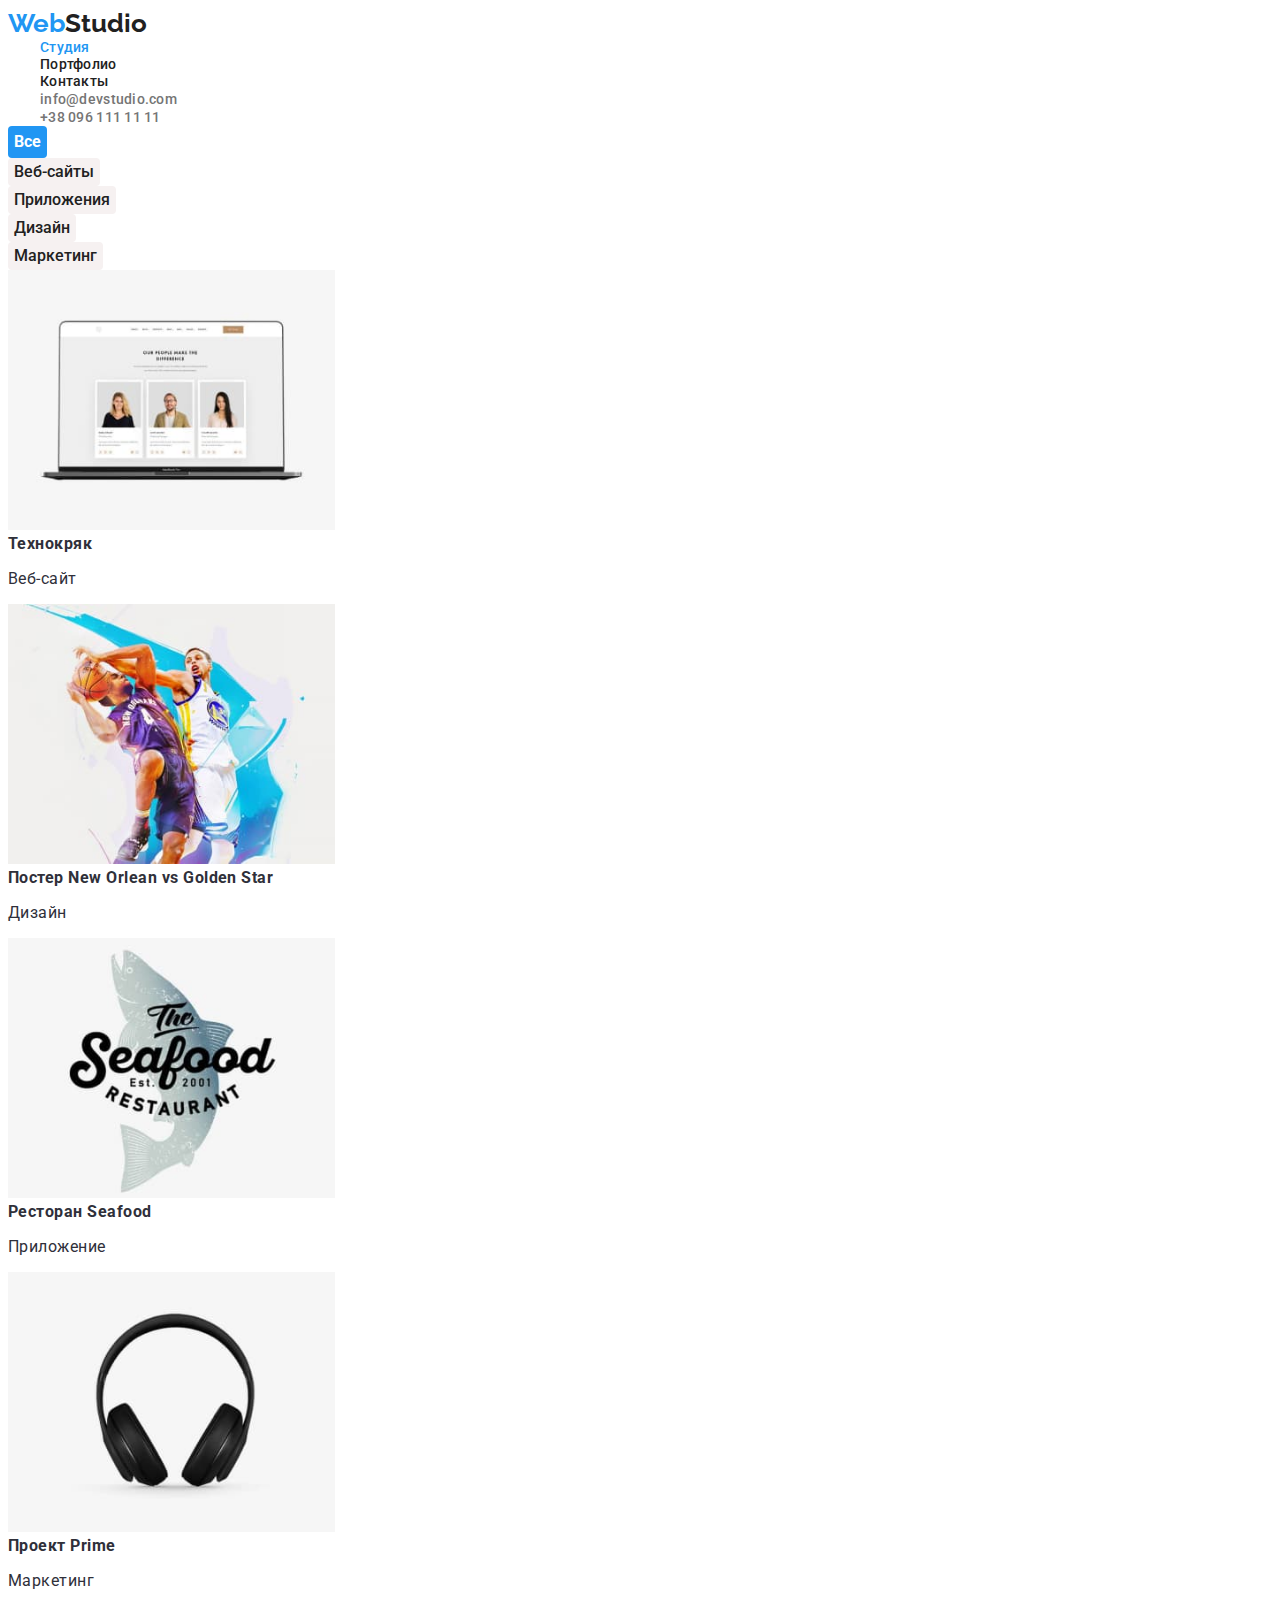
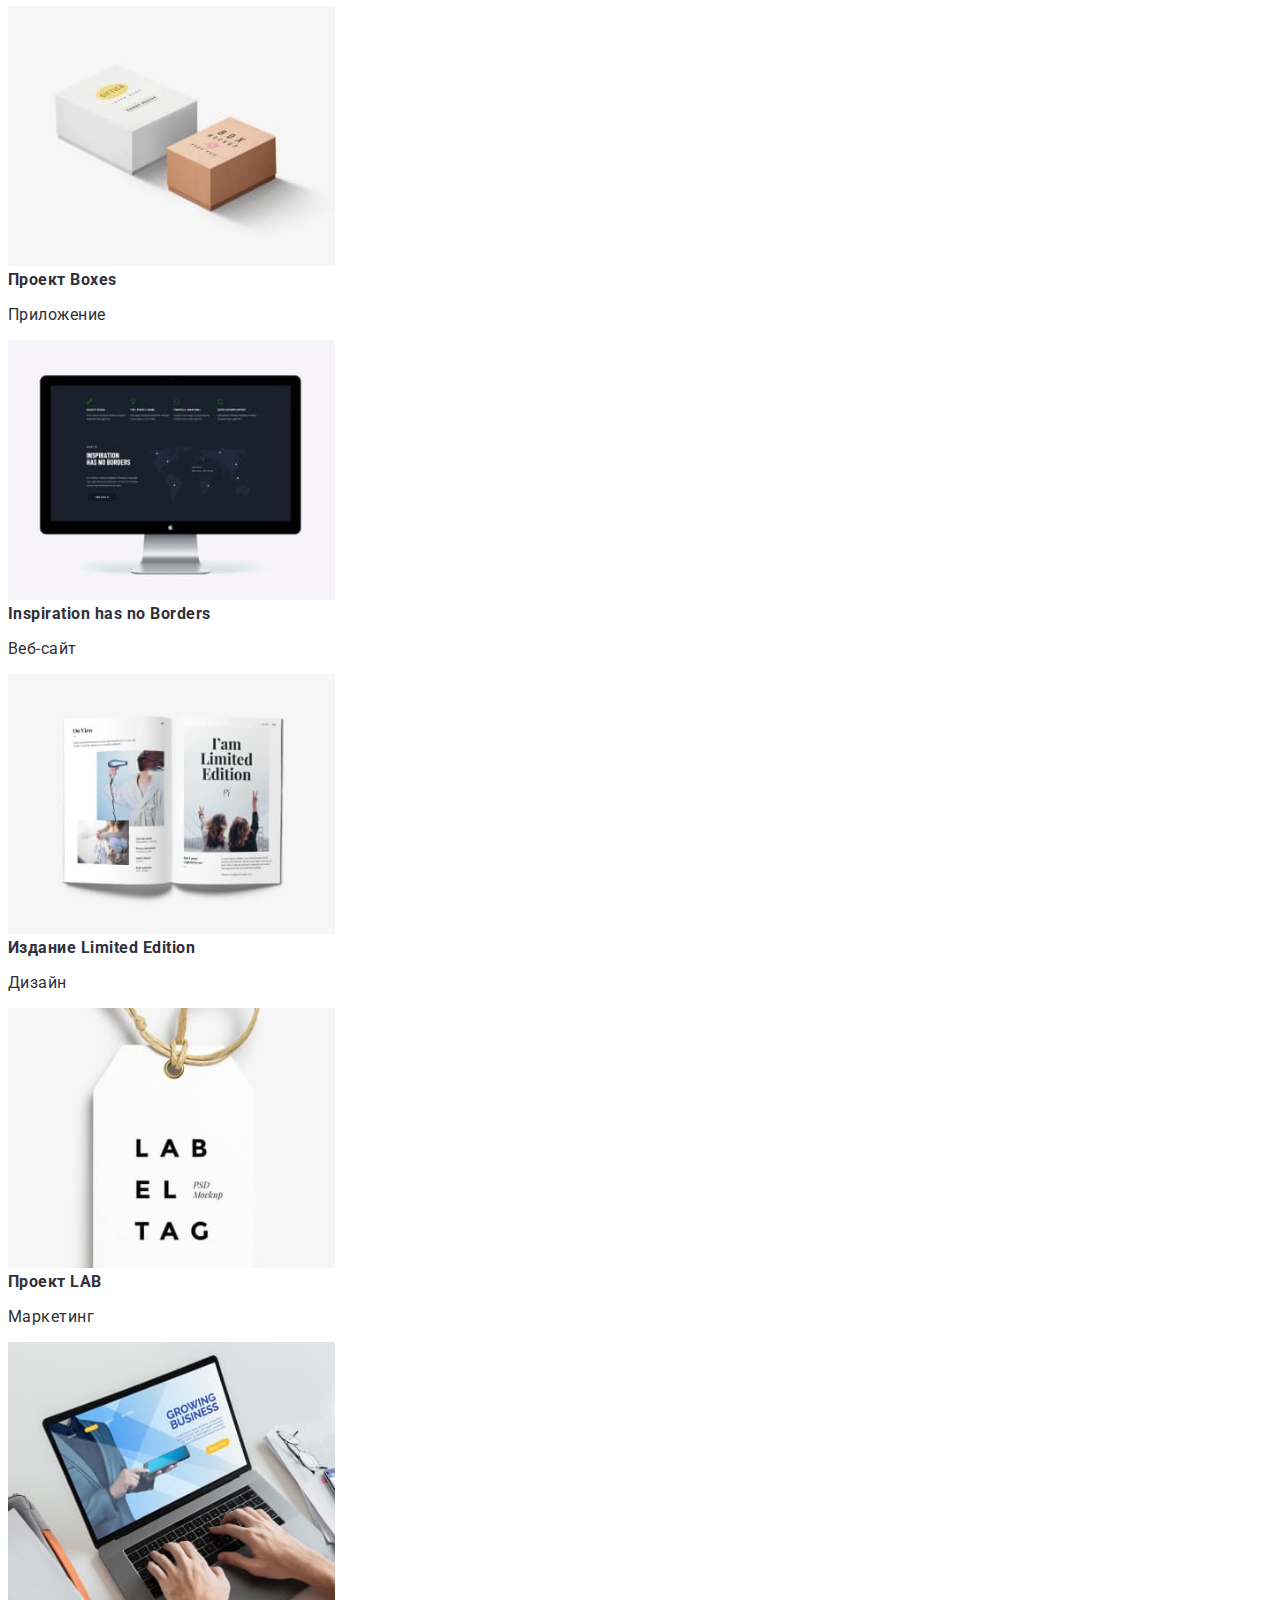
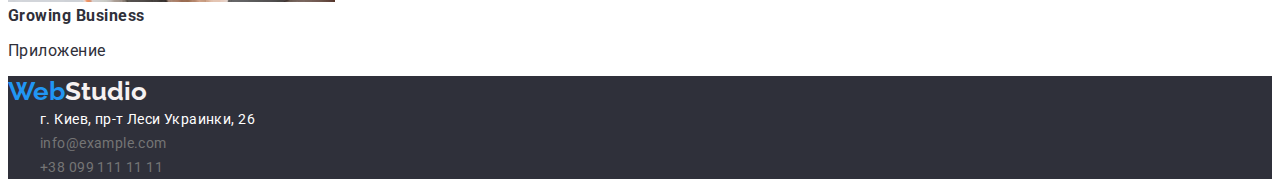
==== commit cb18e4f8: "work02" ====
--- a/portfolio.html
+++ b/portfolio.html
@@ -4,7 +4,7 @@
 <head>
     <meta charset="UTF-8">
     <meta http-equiv="X-UA-Compatible" content="IE=edge">
-    <meta name="viewport" content="width= , initial-scale=1.0">
+    <meta name="viewport" content="width=device-width, initial-scale=1.0">
 
     <title>Document2</title>
     <link rel="preconnect" href="https://fonts.googleapis.com">
@@ -36,8 +36,8 @@
          </ul>
      </header>
     </section>
-     <div>
          <section class="portfolio">
+    <div class="conteiner">
           <ul class="auth-nav">
             <li>
             <button class="button-primary" type="button">Все</button>
@@ -56,68 +56,67 @@
             </li>
           </ul>
          </section>
-     </div>
-
-     <section class="section1" >
+      <section class="section1" >
         
-        <ul class="work-list">
-            <li class="photo-iteam">
+         <ul class="work-list">
+             <li class="photo-iteam">
                 <img src=images/portfolio/img.jpg alt="Технокряк"  height="260" />
                 <h3 class="title-photo">Технокряк </h3>
                 <p class="title-text">Веб-сайт</p>
-            </li>
-            <li class="photo-iteam">
+             </li>
+             <li class="photo-iteam">
                 <img src=images/portfolio/img(1).jpg alt="Постер New Orlean vs Golden Star"  height="260" />
                 <h3 class="title-photo">Постер New Orlean vs Golden Star </h3>
                 <p class="title-text">Дизайн</p>
-            </li>
-            <li class="photo-iteam">
+             </li>
+             <li class="photo-iteam">
                 <img src=images/portfolio/img(2).jpg alt="Ресторан Seafood"  height="260" />
                 <h3 class="title-photo">Ресторан Seafood </h3>
                 <p class="title-text">Приложение</p>
-            </li>
-        </ul>
-    </section>
-    <section class="section2" >
+             </li>
+         </ul>
+     </section>
+     <section class="section2" >
         
-        <ul class="work-list">
-            <li class="photo-iteam">
+         <ul class="work-list">
+             <li class="photo-iteam">
                 <img src=images/portfolio/img(3).jpg alt="Проект Prime"  height="260" />
                 <h3 class="title-photo">Проект Prime </h3>
                 <p class="title-text">Маркетинг</p>
-            </li>
-            <li class="photo-iteam">
+             </li>
+             <li class="photo-iteam">
                 <img src=images/portfolio/img(4).jpg alt="Проект Boxes"  height="260" />
                 <h3 class="title-photo">Проект Boxes </h3>
                 <p class="title-text">Приложение</p>
-            </li>
-            <li class="photo-iteam">
+             </li>
+             <li class="photo-iteam">
                 <img src=images/portfolio/img(5).jpg alt="Inspiration has no Borders"  height="260" />
                 <h3 class="title-photo">Inspiration has no Borders </h3>
                 <p class="title-text">Веб-сайт</p>
-            </li>
-        </ul>
-    </section>
-    <section class="section3" >
+             </li>
+         </ul>
+     </section>
+     <section class="section3" >
         
-        <ul class="work-list">
-            <li class="photo-iteam">
+         <ul class="work-list">
+             <li class="photo-iteam">
                 <img src=images/portfolio/img(6).jpg alt="Издание Limited Edition"  height="260" />
                 <h3 class="title-photo">Издание Limited Edition </h3>
                 <p class="title-text">Дизайн</p>
-            </li>
-            <li class="photo-iteam">
+             </li>
+             <li class="photo-iteam">
                 <img src=images/portfolio/img(7).jpg alt="Проект LAB"  height="260" />
                 <h3 class="title-photo">Проект LAB </h3>
                 <p class="title-text">Маркетинг</p>
-            </li>
-            <li class="photo-iteam">
+             </li>
+             <li class="photo-iteam">
                 <img src=images/portfolio/img(8).jpg alt="Growing Business"  height="260" />
                 <h3 class="title-photo">Growing Business </h3>
                 <p class="title-text">Приложение</p>
             </li>
-        </ul>
-    </section>
+         </ul>
+     </section>
+  </div>
 </main>
     <footer class="page-footer">
          <ul>
--- a/css/styles.css
+++ b/css/styles.css
@@ -10,7 +10,7 @@
     body {
     background: #FFFFFF;
     color: var(--maim-text-color);
-    font-family: 'Roboto 500', sans-serif;
+    
     }
 
     header {
@@ -18,7 +18,8 @@
     }
 
     .section-main {
-     text-decoration: none
+     text-decoration: none;
+     font-family: 'Roboto';
      }
 
    
@@ -42,39 +43,57 @@
       padding: 0;
       margin: 0;
      }
-
-    .list-style {
-    list-style: none;
-    }
     
     .main-nav {
     color: var(--maim-black-color);
+    font-style: normal;
+    font-weight: 500;
+    font-size: 14px;
+    line-height: 16px;
+    letter-spacing: 0.02em;
   }
    .current {
    color: var(--maim-blu-color);
    text-decoration: none ;
    margin-left: 32px;
+   font-family: 'Roboto';
+   
    }
    .current1 {
     color: var(--maim-black-color);
     margin-left: 32px;
     text-decoration: none ;
+    font-family: 'Roboto';
+    
    }
 
     .contact-phone , .contact-mail {
      color: var(--maim-darck-color);
      text-decoration: none;
      margin-left: 32px;
+     font-size: 14px;
+    line-height: 16px;
+    letter-spacing: 0.02em;
+    font-weight: 500;
+    font-family: 'Roboto';
     }
 
     .section-hero {
     color: var(--maim-text-color);
     background-color: var(--maim-darck2-color) ;  
-    line-height: 60px ;
+    font-family: 'Roboto';
+    font-style: normal;
+    font-weight: 900;
+    font-size: 24px;
+    line-height: 60px;
+    
+    letter-spacing: 0.06em;
+    text-transform: uppercase;
     }
     
     .section3 {
       color: var(--maim-darck2-color);
+      
     }
 
     .button-primary {
@@ -82,32 +101,63 @@
      background-color: var(--maim-blu-color);
      border-radius: 4px;
      border: none;
-     font-family: inherit;
+     font-family: 'Roboto';
+     font-style: normal;
+     font-weight: 700;
+     font-size: 16px;
+     line-height: 30px;
     }
     .button-primary2 {
       color: var(--maim-black-color);
       background-color: var(--maim-white-color);
       border-radius: 4px;
       border: none;
-      font-family: inherit;
+      font-family: 'Roboto';
+      font-style: normal;
+      font-weight: 500;
+      font-size: 16px;
+      line-height: 26px;
      }
 
     .text {
       color: var(--maim-black-color);
       margin-left: 32px;
       line-height: 17;
+      font-family: 'Roboto';
 
       letter-spacing: 0.03em; 
     }
     .list-style{
-      color: var(--maim-darck2-color);;
+      color: var(--maim-black-color);
        font-size: 14px;
        margin-left: 32px;
        list-style: none ;
+       font-family: 'Roboto';
+       font-style: normal;
+       font-weight: 700;
+       font-size: 14px;
+       line-height: 16px;
+       letter-spacing: 0.03em;
+       text-transform: uppercase;
+     }
+     .list-style> .text-two {
+      font-family: 'Roboto';
+      font-style: normal;
+      font-weight: 500;
+      font-size: 14px;
+      line-height: 24px;
+      color: var(--maim-darck-color);
+    
      }
      .section-title2 {
      color: var(--maim-black-color);
      font-size: 36px;
+     font-family: 'Roboto';
+     font-style: normal;
+     font-weight: 700;
+     font-size: 36px;
+     line-height: 42px;;
+     letter-spacing: 0.03em;
        }
 
  .title-photo {
@@ -117,6 +167,14 @@
  }
  .section-title3 {
   color: var(--maim-black-color);
+  font-family: 'Roboto';
+  font-style: normal;
+  font-weight: 700;
+  font-size: 36px;
+  line-height: 42px;
+
+letter-spacing: 0.03em;
+
  }
 
  .title {
@@ -131,6 +189,13 @@
  .title-photo , .title-text {
   margin-top: auto;
   color: var(--maim-darck2-color);
+  font-family: 'Roboto';
+  font-style: normal;
+  font-weight: 400, 500;
+  font-size: 16px;
+  line-height: 19px;
+  
+  letter-spacing: 0.03em;
  }
  .page-footer {
   background-color: var(--maim-darck2-color);
@@ -140,11 +205,26 @@
   color: var(--maim-text-color);
    text-decoration: none;
    margin-left: 32px;
+   font-family: 'Roboto';
+   font-style: normal;
+font-weight: 400;
+font-size: 14px;
+line-height: 24px;
+/* or 171% */
+
+letter-spacing: 0.03em;
  }
 
  .address {
   color: var(--maim-darck-color);
    text-decoration: none;
    margin-left: 32px;
+   font-family: 'Roboto';
+   font-style: normal;
+font-weight: 400;
+font-size: 14px;
+line-height: 24px;
+/* or 171% */
+letter-spacing: 0.03em;
  }
  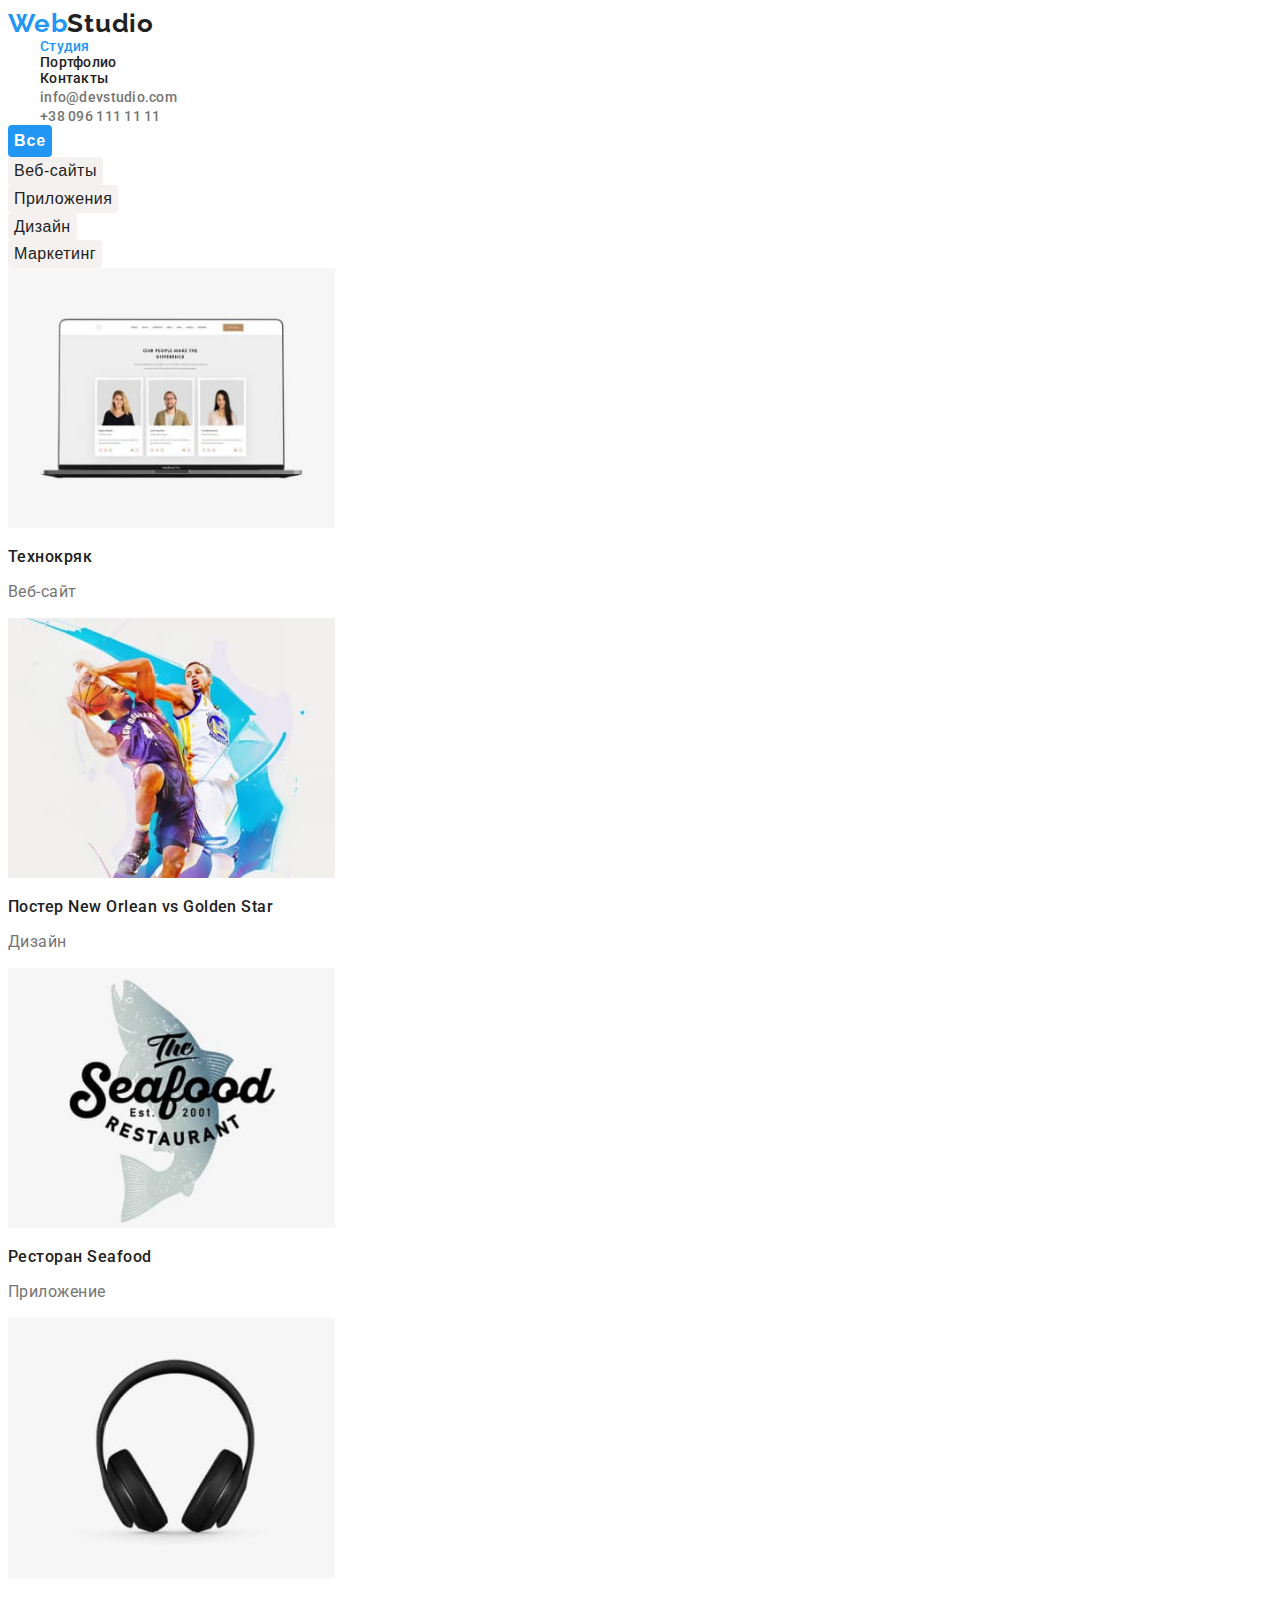
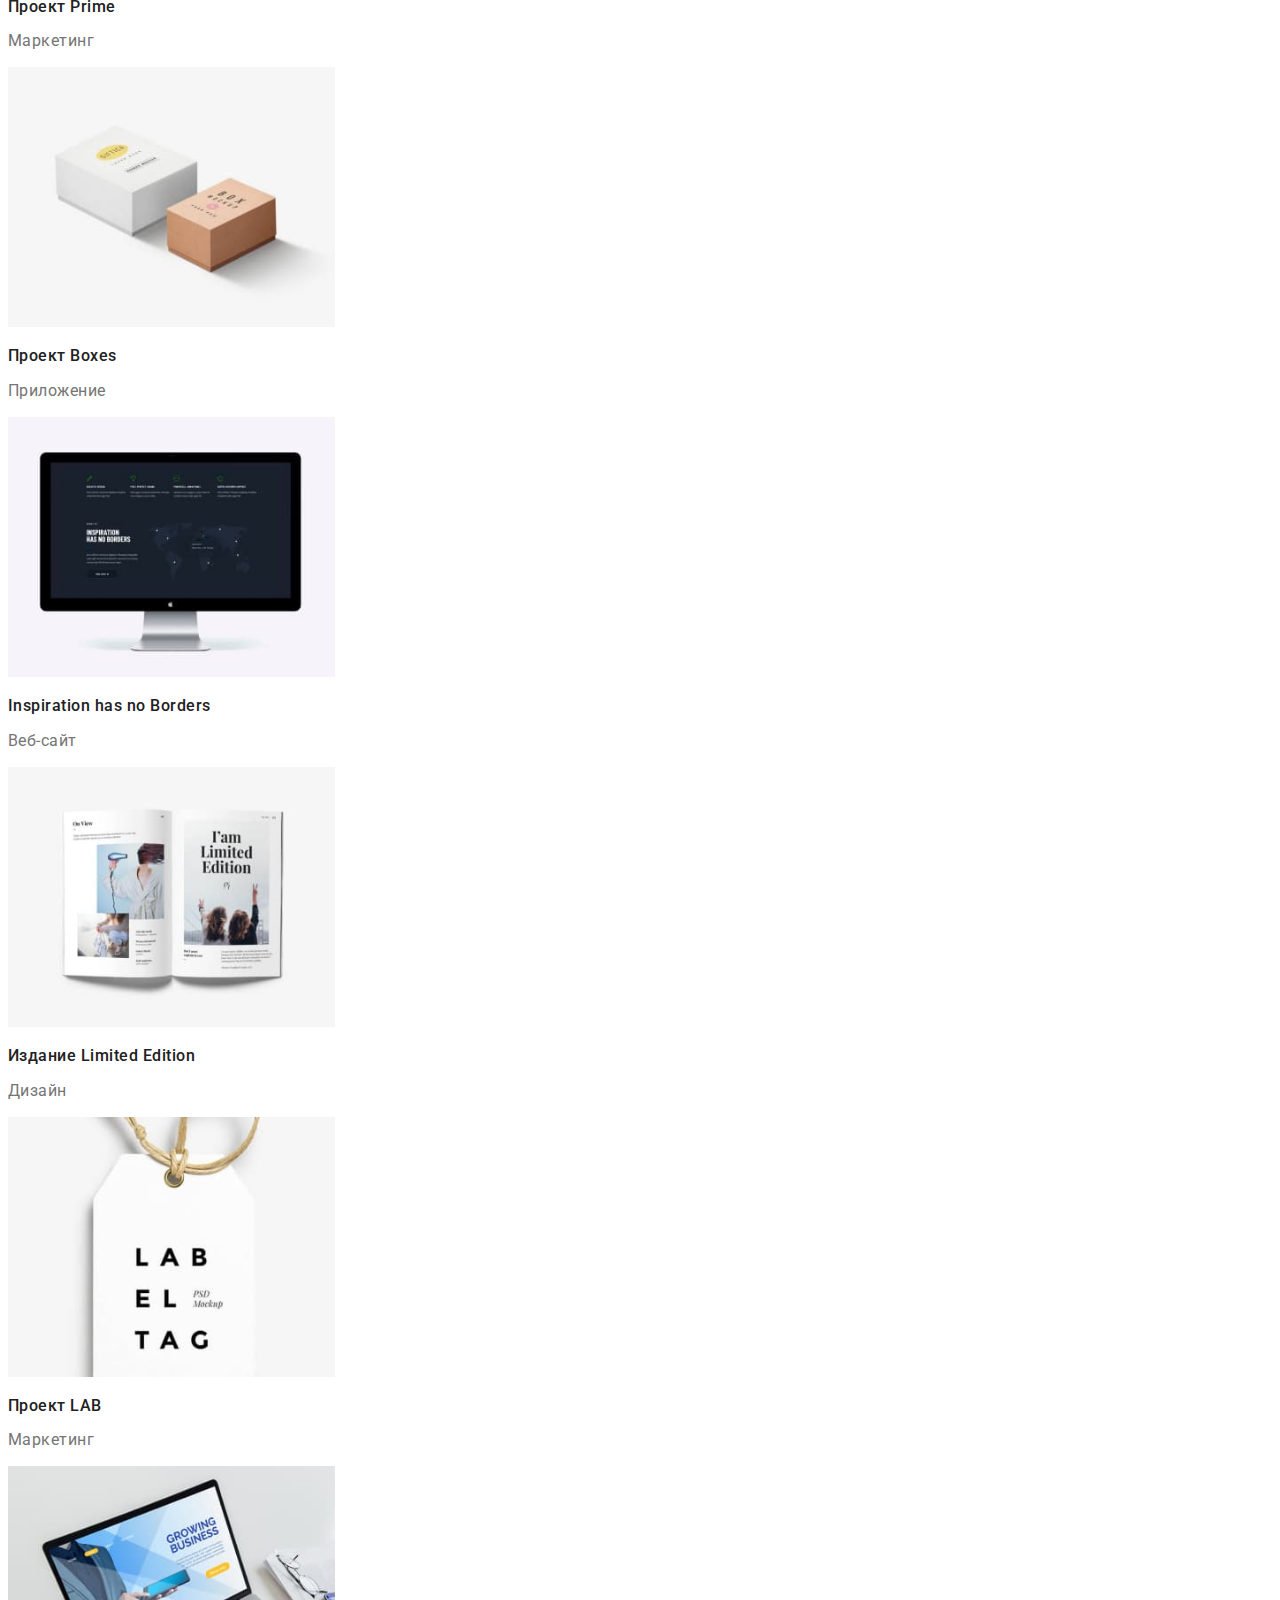
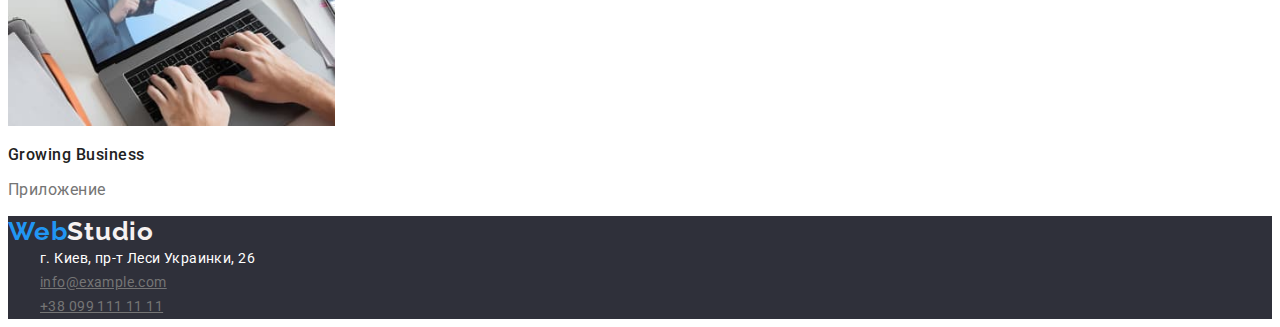
==== commit 473f0e16: "work02" ====
--- a/portfolio.html
+++ b/portfolio.html
@@ -16,8 +16,8 @@
 <body>
     <!--Хедер--> 
  <main>
-    <section class="section main" >
      <header class="header">
+      <section class="section main" >
          <nav class="section-main-nav">
            <a class="logo" href="./index.html">Web<span class="logo-black">Studio</span></a>
            <ul class="main-nav">
@@ -34,9 +34,8 @@
                 <a class="header-item contact-phone" href="tel:380961111111">+38 096 111 11 11</a>
             </li>
          </ul>
+      </section>
      </header>
-    </section>
-         <section class="portfolio">
     <div class="conteiner">
           <ul class="auth-nav">
             <li>
@@ -55,9 +54,6 @@
             <button class="button-primary2" type="button">Маркетинг</button>
             </li>
           </ul>
-         </section>
-      <section class="section1" >
-        
          <ul class="work-list">
              <li class="photo-iteam">
                 <img src=images/portfolio/img.jpg alt="Технокряк"  height="260" />
@@ -75,9 +71,6 @@
                 <p class="title-text">Приложение</p>
              </li>
          </ul>
-     </section>
-     <section class="section2" >
-        
          <ul class="work-list">
              <li class="photo-iteam">
                 <img src=images/portfolio/img(3).jpg alt="Проект Prime"  height="260" />
@@ -95,9 +88,6 @@
                 <p class="title-text">Веб-сайт</p>
              </li>
          </ul>
-     </section>
-     <section class="section3" >
-        
          <ul class="work-list">
              <li class="photo-iteam">
                 <img src=images/portfolio/img(6).jpg alt="Издание Limited Edition"  height="260" />
@@ -115,7 +105,6 @@
                 <p class="title-text">Приложение</p>
             </li>
          </ul>
-     </section>
   </div>
 </main>
     <footer class="page-footer">
--- a/css/styles.css
+++ b/css/styles.css
@@ -10,6 +10,7 @@
     body {
     background: #FFFFFF;
     color: var(--maim-text-color);
+    font-family: 'Roboto';
     
     }
 
@@ -24,13 +25,14 @@
 
    
      .logo {
-     font-style: normal;
      font-weight: 700;
      font-size: 26px;
      color: var(--maim-blu-color);
      text-decoration: none;
      font-family: Raleway;
-     line-height: 31px;
+     line-height: 1.19;
+     letter-spacing: 0.03em;
+     outline-style: none;
     }
     .logo-black {
     color: var(--maim-black-color);
@@ -46,24 +48,23 @@
     
     .main-nav {
     color: var(--maim-black-color);
-    font-style: normal;
     font-weight: 500;
     font-size: 14px;
-    line-height: 16px;
+    line-height: 1.14;
     letter-spacing: 0.02em;
   }
    .current {
    color: var(--maim-blu-color);
    text-decoration: none ;
    margin-left: 32px;
-   font-family: 'Roboto';
+   letter-spacing: 0.02em;
    
    }
    .current1 {
     color: var(--maim-black-color);
     margin-left: 32px;
     text-decoration: none ;
-    font-family: 'Roboto';
+    letter-spacing: 0.02em;
     
    }
 
@@ -72,25 +73,24 @@
      text-decoration: none;
      margin-left: 32px;
      font-size: 14px;
-    line-height: 16px;
+    line-height: 1.14;
     letter-spacing: 0.02em;
     font-weight: 500;
-    font-family: 'Roboto';
+    
     }
 
     .section-hero {
-    color: var(--maim-text-color);
     background-color: var(--maim-darck2-color) ;  
-    font-family: 'Roboto';
-    font-style: normal;
-    font-weight: 900;
-    font-size: 24px;
-    line-height: 60px;
-    
-    letter-spacing: 0.06em;
-    text-transform: uppercase;
-    }
-    
+    
+    }
+    .section-title1 {
+      color: var(--maim-text-color);
+      font-weight: 900;
+      font-size: 24px;
+      line-height: 2.5;
+      letter-spacing: 0.06em;
+      text-transform: uppercase;
+    }
     .section3 {
       color: var(--maim-darck2-color);
       
@@ -101,62 +101,47 @@
      background-color: var(--maim-blu-color);
      border-radius: 4px;
      border: none;
-     font-family: 'Roboto';
-     font-style: normal;
      font-weight: 700;
      font-size: 16px;
-     line-height: 30px;
+     line-height: 1.87;
+     letter-spacing: 0.06em;
     }
     .button-primary2 {
       color: var(--maim-black-color);
       background-color: var(--maim-white-color);
       border-radius: 4px;
       border: none;
-      font-family: 'Roboto';
-      font-style: normal;
       font-weight: 500;
       font-size: 16px;
-      line-height: 26px;
+      line-height: 1.62;
+      letter-spacing: 0.03em;
      }
 
     .text {
+      letter-spacing: 0.03em; 
+    }
+    .text-one{
       color: var(--maim-black-color);
-      margin-left: 32px;
-      line-height: 17;
-      font-family: 'Roboto';
-
-      letter-spacing: 0.03em; 
-    }
-    .list-style{
-      color: var(--maim-black-color);
-       font-size: 14px;
-       margin-left: 32px;
-       list-style: none ;
-       font-family: 'Roboto';
-       font-style: normal;
+       list-style: none ; 
        font-weight: 700;
        font-size: 14px;
-       line-height: 16px;
+       line-height: 1.14;
        letter-spacing: 0.03em;
        text-transform: uppercase;
      }
-     .list-style> .text-two {
-      font-family: 'Roboto';
+     .text-two {
       font-style: normal;
-      font-weight: 500;
+      font-weight: 400;
       font-size: 14px;
-      line-height: 24px;
+      line-height: 1.71;
       color: var(--maim-darck-color);
-    
+      letter-spacing: 0.03em;
      }
      .section-title2 {
      color: var(--maim-black-color);
-     font-size: 36px;
-     font-family: 'Roboto';
-     font-style: normal;
      font-weight: 700;
      font-size: 36px;
-     line-height: 42px;;
+     line-height: 1.16;
      letter-spacing: 0.03em;
        }
 
@@ -167,34 +152,30 @@
  }
  .section-title3 {
   color: var(--maim-black-color);
-  font-family: 'Roboto';
-  font-style: normal;
   font-weight: 700;
   font-size: 36px;
-  line-height: 42px;
-
-letter-spacing: 0.03em;
+  line-height: 1.16;
+  letter-spacing: 0.03em;
 
  }
 
  .title {
-    margin-top: 0;
-    margin-bottom: 0;
-    padding-top: 94px;
-
     font-weight: 700;
     font-size: 14px;
     text-transform: uppercase;
  }
- .title-photo , .title-text {
-  margin-top: auto;
-  color: var(--maim-darck2-color);
-  font-family: 'Roboto';
-  font-style: normal;
-  font-weight: 400, 500;
+ .title-photo {
+  color: var(--maim-black-color);
+  font-weight:500;
   font-size: 16px;
-  line-height: 19px;
-  
+  line-height: 1.18;
+  letter-spacing: 0.03em;
+ }
+ .title-text {
+  color: var(--maim-darck-color);
+  font-weight: 400;
+  font-size: 16px;
+  line-height: 1.18;
   letter-spacing: 0.03em;
  }
  .page-footer {
@@ -203,28 +184,23 @@
 }
  .address1 {
   color: var(--maim-text-color);
-   text-decoration: none;
+   font-style: normal;
    margin-left: 32px;
-   font-family: 'Roboto';
-   font-style: normal;
-font-weight: 400;
-font-size: 14px;
-line-height: 24px;
-/* or 171% */
-
-letter-spacing: 0.03em;
+  font-weight: 400;
+  font-size: 14px;
+  line-height: 1.71;
+  letter-spacing: 0.03em;
+  text-decoration: none;
  }
 
  .address {
   color: var(--maim-darck-color);
-   text-decoration: none;
+  font-style: normal;
    margin-left: 32px;
-   font-family: 'Roboto';
-   font-style: normal;
-font-weight: 400;
-font-size: 14px;
-line-height: 24px;
-/* or 171% */
-letter-spacing: 0.03em;
+  font-weight: 400;
+  font-size: 14px;
+  line-height: 1.71;
+  letter-spacing: 0.03em;
+  
  }
  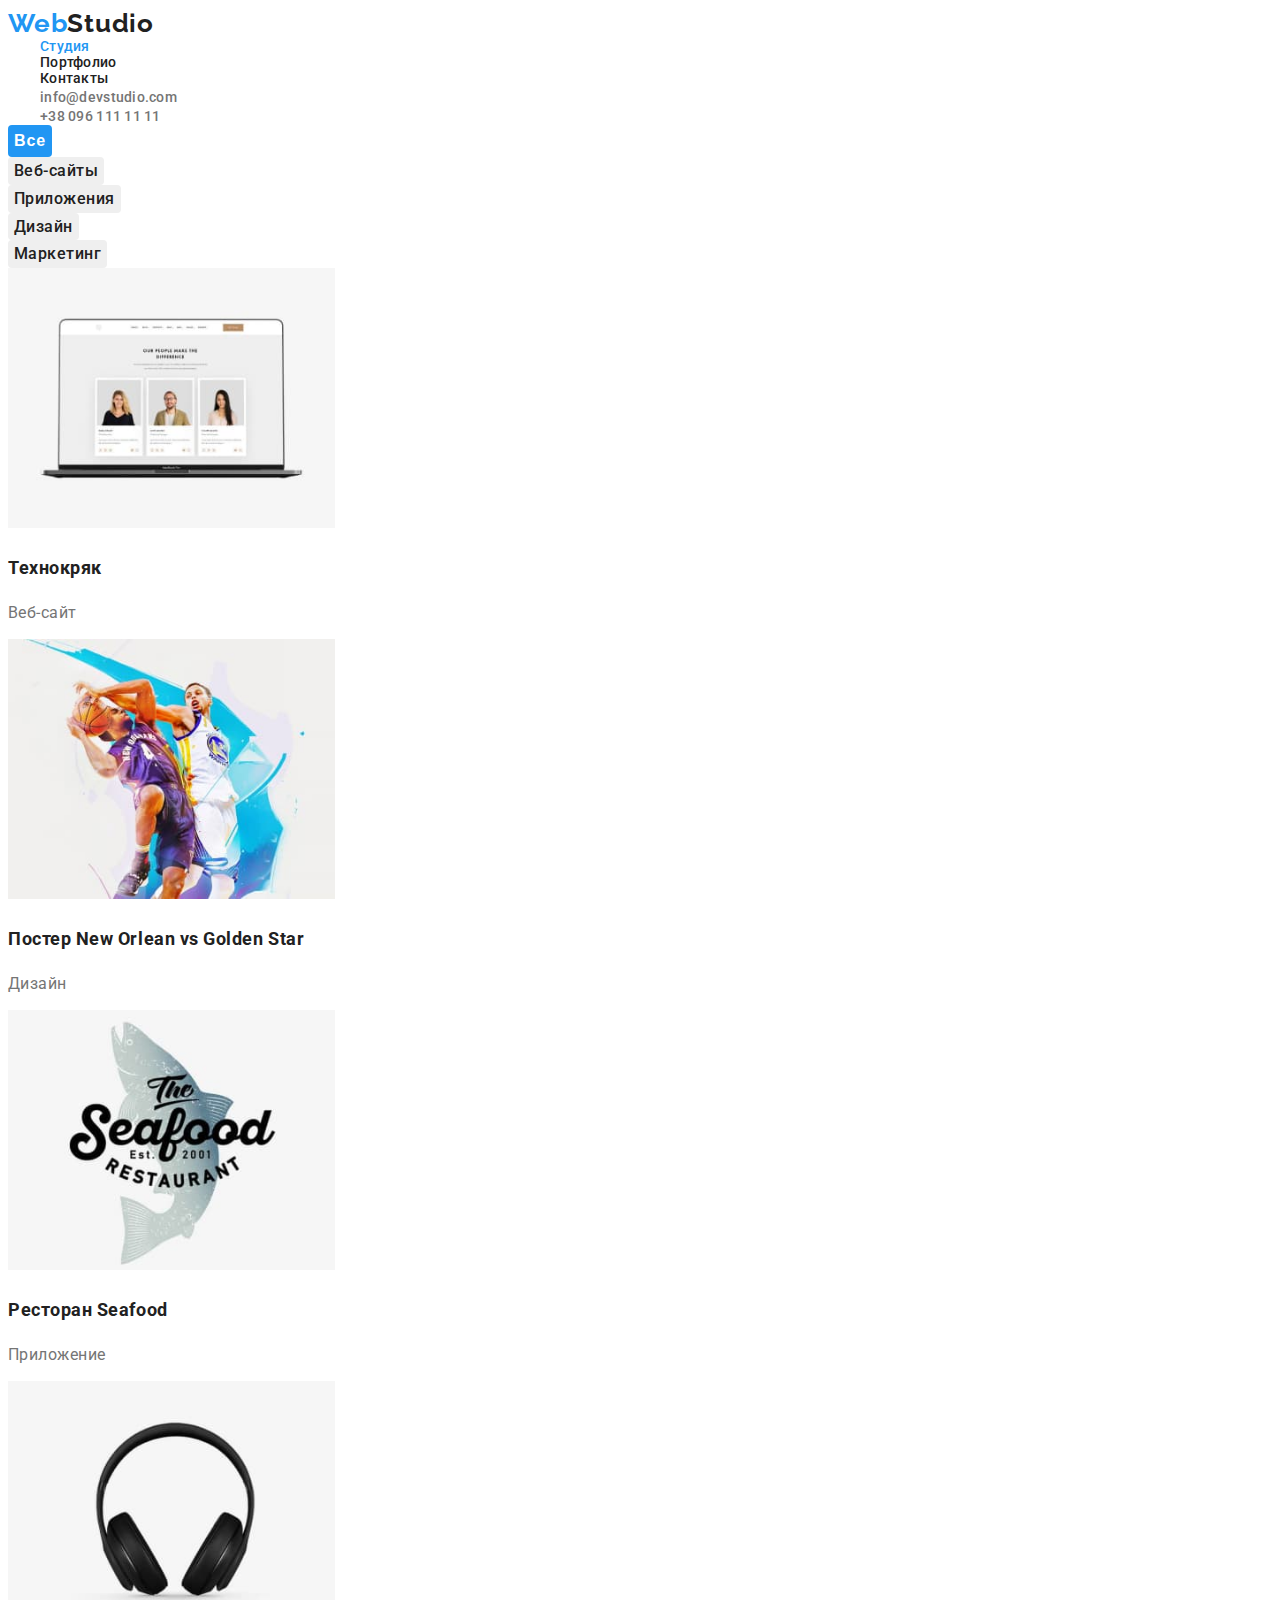
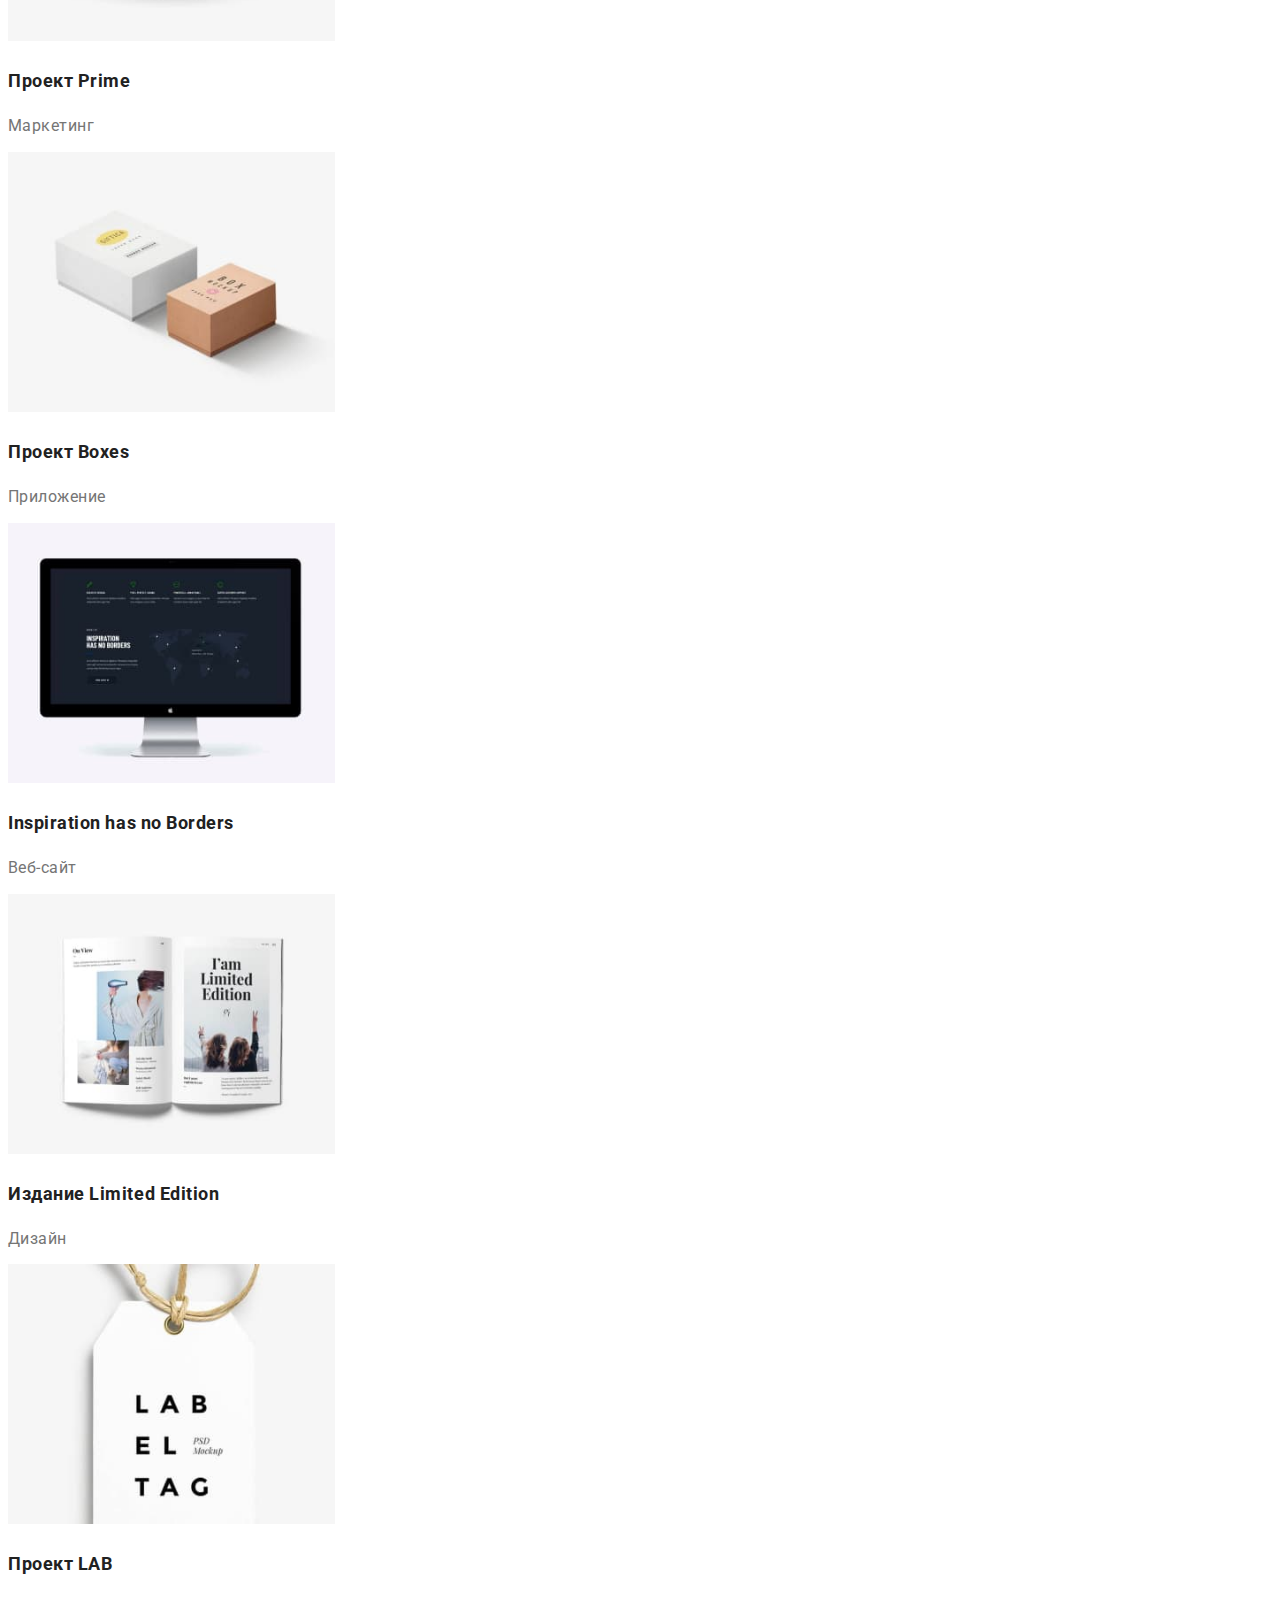
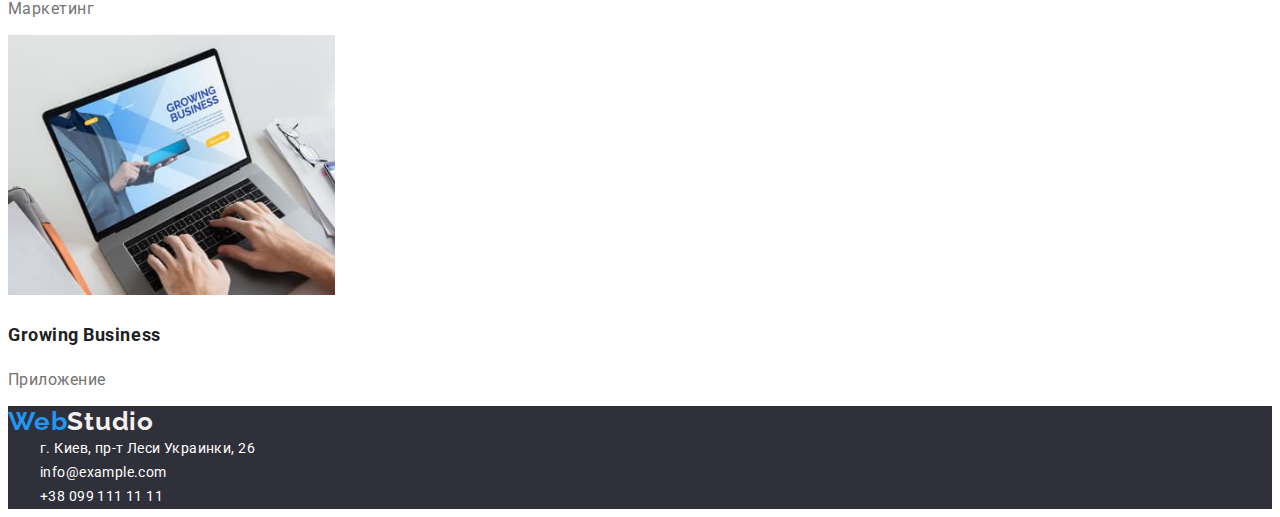
==== commit d46d31e6: "work02" ====
--- a/portfolio.html
+++ b/portfolio.html
@@ -15,8 +15,7 @@
 </head>
 <body>
     <!--Хедер--> 
- <main>
-     <header class="header">
+    <header class="header">
       <section class="section main" >
          <nav class="section-main-nav">
            <a class="logo" href="./index.html">Web<span class="logo-black">Studio</span></a>
@@ -36,7 +35,9 @@
          </ul>
       </section>
      </header>
-    <div class="conteiner">
+   <main>
+     <div class="conteiner">
+        <section class="but">
           <ul class="auth-nav">
             <li>
             <button class="button-primary" type="button">Все</button>
@@ -54,7 +55,9 @@
             <button class="button-primary2" type="button">Маркетинг</button>
             </li>
           </ul>
-         <ul class="work-list">
+         </section>
+        <section class="cart">
+          <ul class="work-list">
              <li class="photo-iteam">
                 <img src=images/portfolio/img.jpg alt="Технокряк"  height="260" />
                 <h3 class="title-photo">Технокряк </h3>
@@ -70,8 +73,8 @@
                 <h3 class="title-photo">Ресторан Seafood </h3>
                 <p class="title-text">Приложение</p>
              </li>
-         </ul>
-         <ul class="work-list">
+          </ul>
+          <ul class="work-list">
              <li class="photo-iteam">
                 <img src=images/portfolio/img(3).jpg alt="Проект Prime"  height="260" />
                 <h3 class="title-photo">Проект Prime </h3>
@@ -87,8 +90,8 @@
                 <h3 class="title-photo">Inspiration has no Borders </h3>
                 <p class="title-text">Веб-сайт</p>
              </li>
-         </ul>
-         <ul class="work-list">
+          </ul>
+          <ul class="work-list">
              <li class="photo-iteam">
                 <img src=images/portfolio/img(6).jpg alt="Издание Limited Edition"  height="260" />
                 <h3 class="title-photo">Издание Limited Edition </h3>
@@ -103,9 +106,10 @@
                 <img src=images/portfolio/img(8).jpg alt="Growing Business"  height="260" />
                 <h3 class="title-photo">Growing Business </h3>
                 <p class="title-text">Приложение</p>
-            </li>
-         </ul>
-  </div>
+             </li>
+           </ul>
+         </section>
+     </div>
 </main>
     <footer class="page-footer">
          <ul>
--- a/css/styles.css
+++ b/css/styles.css
@@ -86,10 +86,11 @@
     .section-title1 {
       color: var(--maim-text-color);
       font-weight: 900;
-      font-size: 24px;
-      line-height: 2.5;
+      font-size: 44px;
+      line-height: 1.36;
       letter-spacing: 0.06em;
       text-transform: uppercase;
+      font-family: 'Roboto';
     }
     .section3 {
       color: var(--maim-darck2-color);
@@ -107,8 +108,8 @@
      letter-spacing: 0.06em;
     }
     .button-primary2 {
+      font-family: 'Roboto';
       color: var(--maim-black-color);
-      background-color: var(--maim-white-color);
       border-radius: 4px;
       border: none;
       font-weight: 500;
@@ -166,9 +167,9 @@
  }
  .title-photo {
   color: var(--maim-black-color);
-  font-weight:500;
-  font-size: 16px;
-  line-height: 1.18;
+  font-weight:700;
+  font-size: 18px;
+  line-height: 2;
   letter-spacing: 0.03em;
  }
  .title-text {
@@ -194,13 +195,14 @@
  }
 
  .address {
-  color: var(--maim-darck-color);
+  color: var(--maim-text-color);
   font-style: normal;
    margin-left: 32px;
   font-weight: 400;
   font-size: 14px;
   line-height: 1.71;
   letter-spacing: 0.03em;
+  text-decoration: none;
   
  }
  